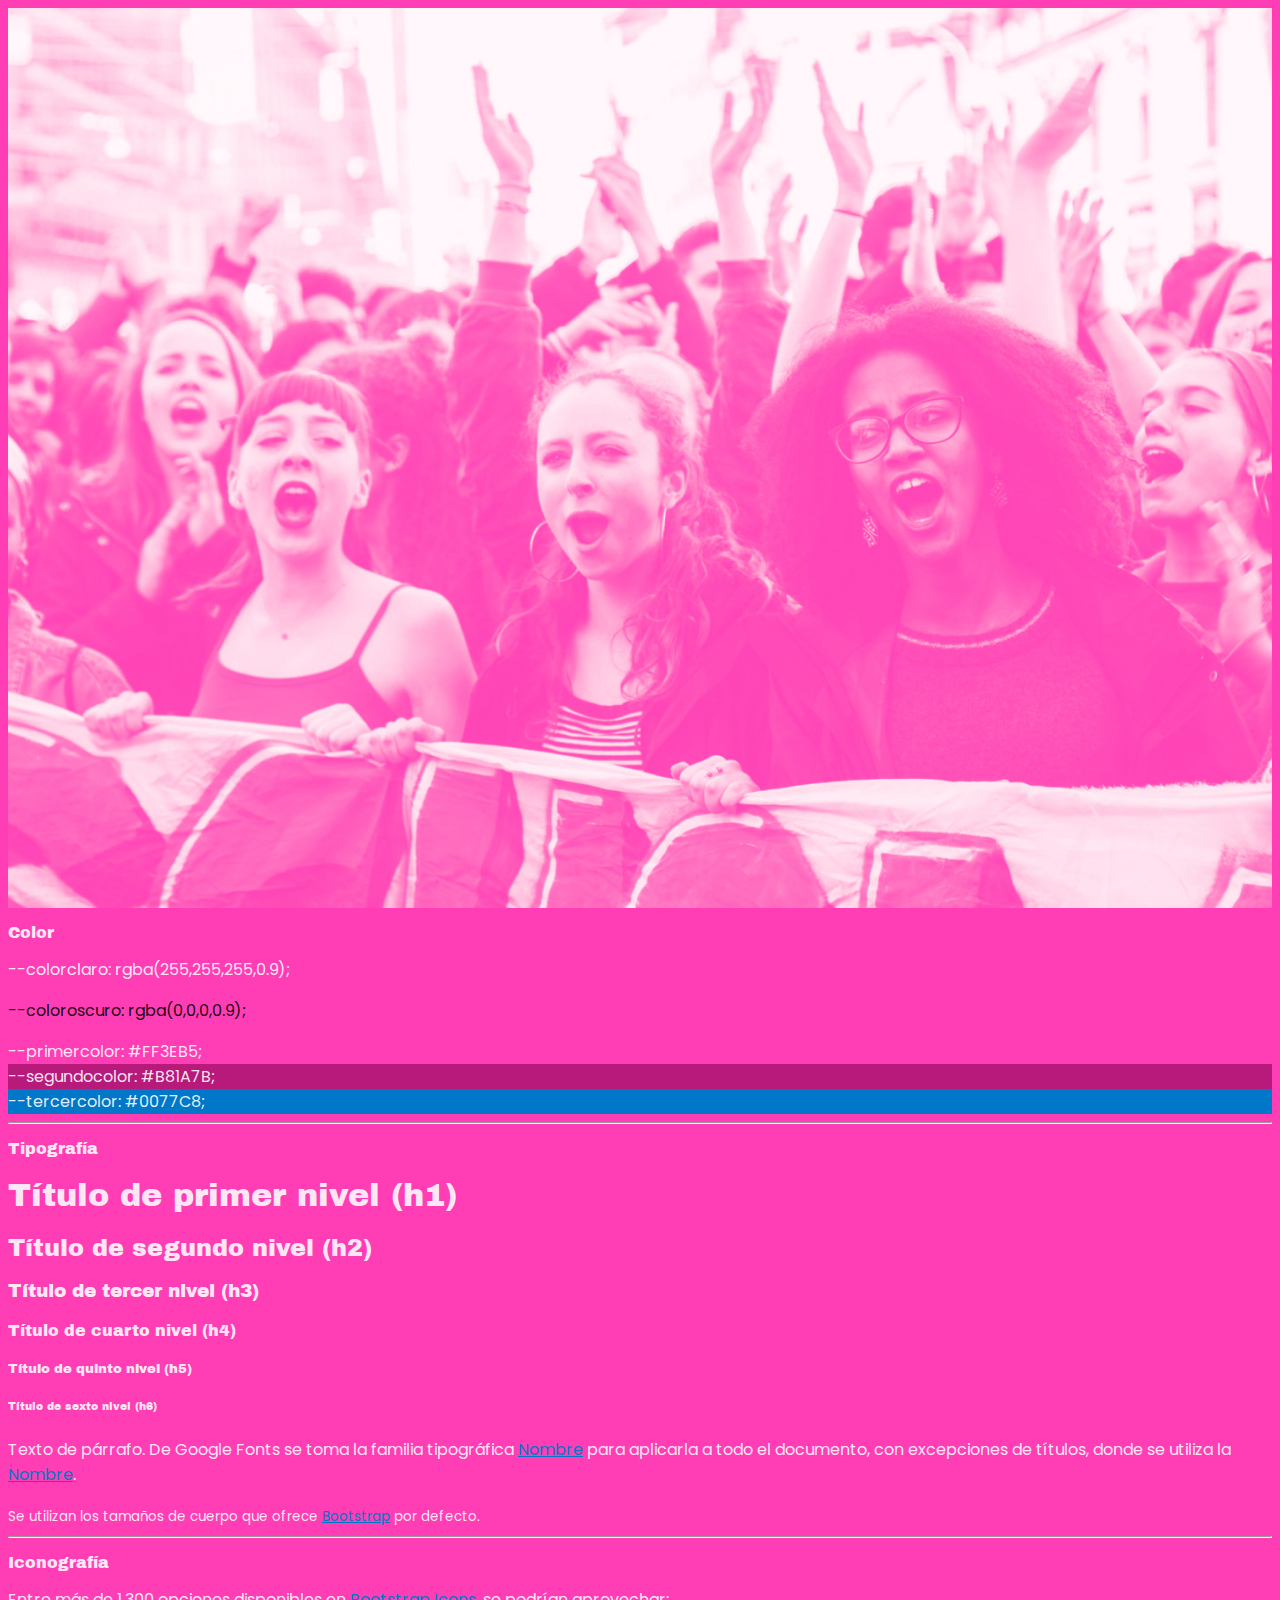
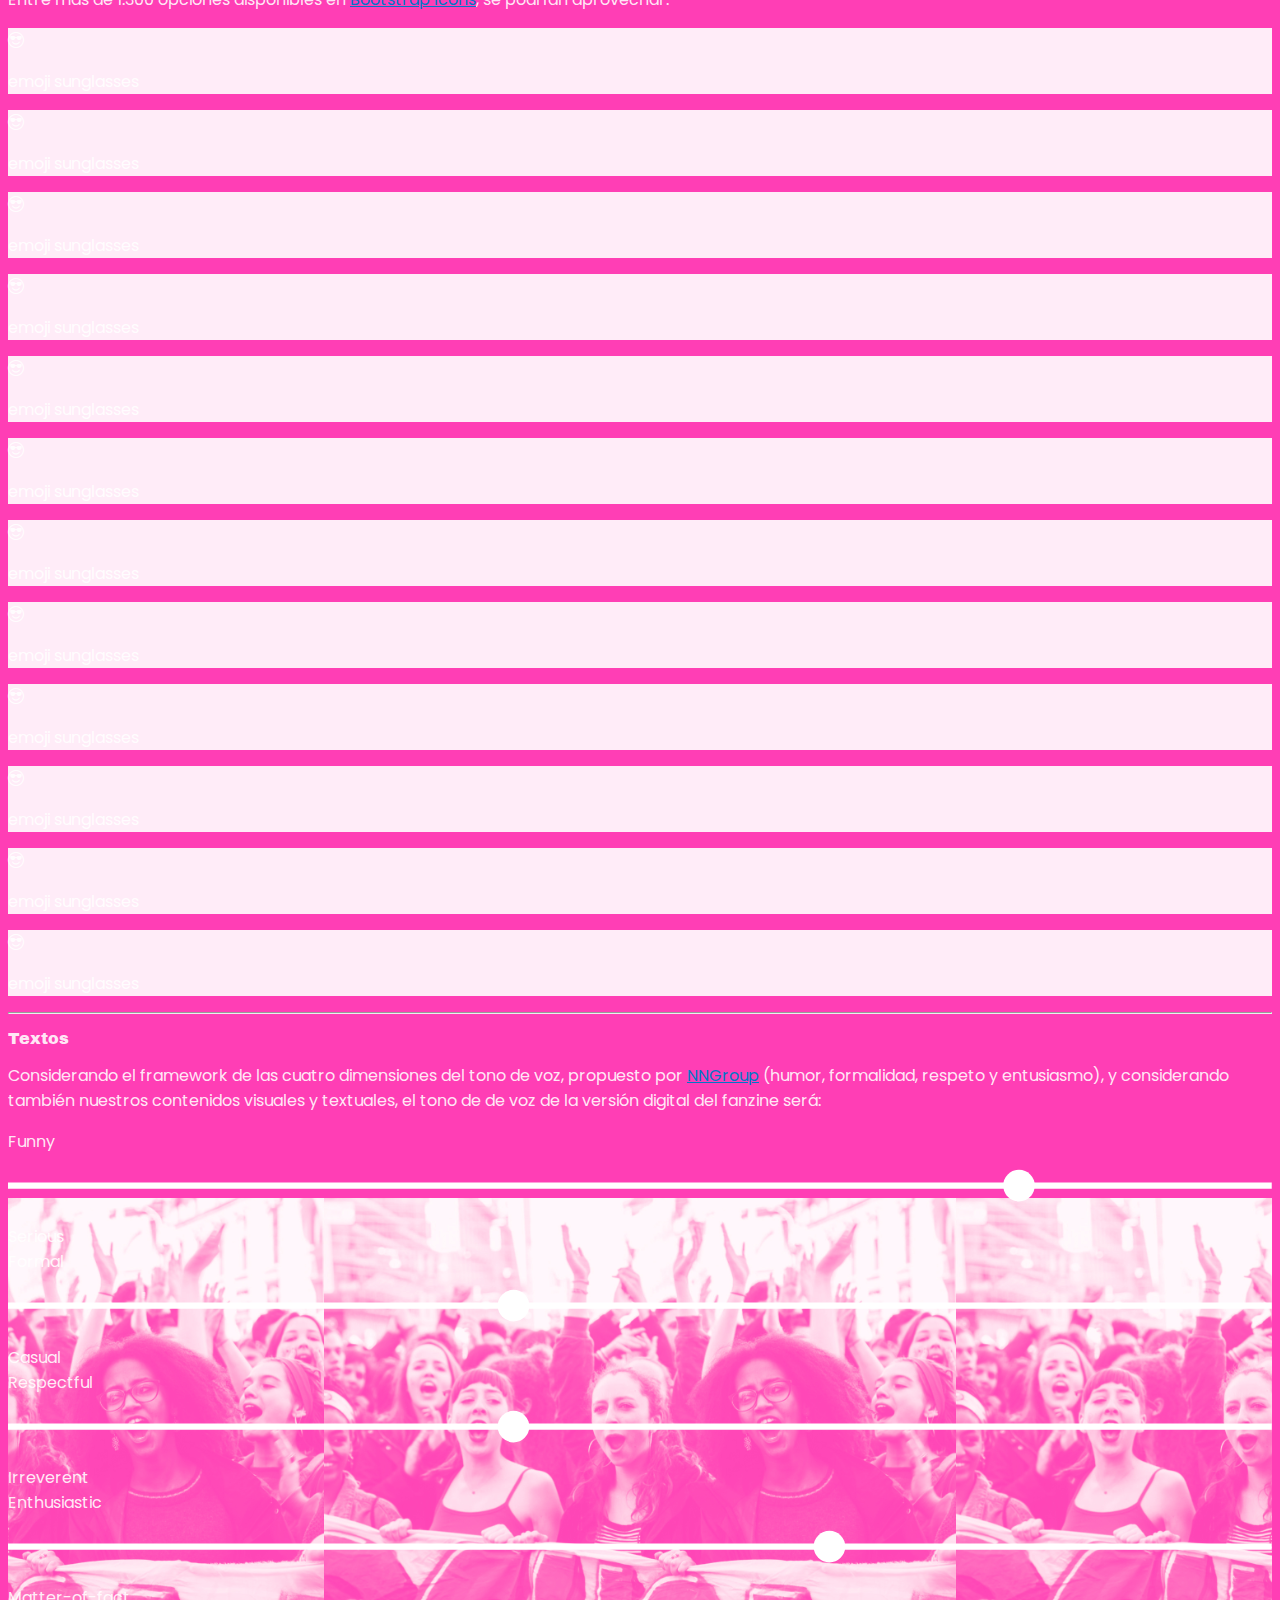
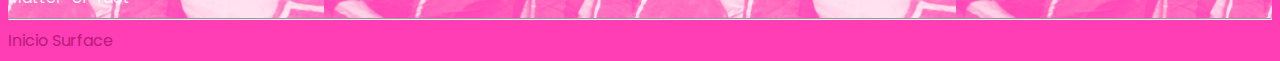
==== surface.html @ 1e735e3e "Update surface.html" ====
<!DOCTYPE html>
<html lang="es">
    <head>
        <meta charset="utf-8" />
        <meta name="viewport" content="width=device-width, initial-scale=1, shrink-to-fit=no" />
        <!--ESTE ES EL ESTILO CSS DE BOOTSTRAP-->
        <link href="https://cdn.jsdelivr.net/npm/bootstrap@5.0.2/dist/css/bootstrap.min.css" rel="stylesheet" integrity="sha384-EVSTQN3/azprG1Anm3QDgpJLIm9Nao0Yz1ztcQTwFspd3yD65VohhpuuCOmLASjC" crossorigin="anonymous" />
        <!--ESTE ES EL ESTILO CSS DE BOOTSTRAP ICONS-->
        <link rel="stylesheet" href="https://cdn.jsdelivr.net/npm/bootstrap-icons@1.5.0/font/bootstrap-icons.css" />
        <!--ESTE ES EL ESTILO CSS PROPIO-->
        <link rel="stylesheet" href="style.css" />
        <!--CAMBIEN EL TÍTULO QUE SIGUE-->
        <title>Surface</title>
    </head>
    <body>
        <header>
            <div class="container">
                <div class="row h-100">
                    <div class="col-12 text-center my-auto"></div>
                </div>
            </div>
        </header>
        <main role="main" class="py-5">
            <article id="colores">
                <div class="container">
                    <div class="row">
                        <div class="col-10 col-sm-8 mx-auto">
                            <p class="lead">Color</p>
                            <p><span style="color: rgba(255, 255, 255, 0.9);"> --colorclaro: rgba(255,255,255,0.9);</span></p>
                            <p><span style="color: rgba(0, 0, 0, 0.9);"> --coloroscuro: rgba(0,0,0,0.9);</span></p>
                            <div class="alert shadow-sm" role="alert" style="background: #FF3EB5;">--primercolor: #FF3EB5;</div>
                            <div class="alert shadow-sm" role="alert" style="background: #b81a7b;">--segundocolor: #B81A7B;</div>
                            <div class="alert shadow-sm" role="alert" style="background: #0077C8;">--tercercolor: #0077C8;</div>
                            <hr class="my-5" />
                        </div>
                    </div>
                </div>
            </article>
            <article id="tipografia">
                <div class="container">
                    <div class="row">
                        <div class="col-10 col-sm-8 mx-auto">
                            <p class="lead">Tipografía</p>
                            <h1 class="my-3">Título de primer nivel (h1)</h1>
                            <h2 class="my-3">Título de segundo nivel (h2)</h2>
                            <h3 class="my-3">Título de tercer nivel (h3)</h3>
                            <h4 class="my-3">Título de cuarto nivel (h4)</h4>
                            <h5 class="my-3">Título de quinto nivel (h5)</h5>
                            <h6 class="my-3">Título de sexto nivel (h6)</h6>
                            <p class="my-3">
                                Texto de párrafo. De Google Fonts se toma la familia tipográfica <a href="#">Nombre</a> para aplicarla a todo el documento, con excepciones de títulos, donde se utiliza la <a href="#">Nombre</a>.
                            </p>
                            <small>Se utilizan los tamaños de cuerpo que ofrece <a href="https://getbootstrap.com/">Bootstrap</a> por defecto.</small>
                            <hr class="my-5" />
                        </div>
                    </div>
                </div>
            </article>
            <article id="iconografia">
                <div class="container">
                    <div class="row">
                        <div class="col-10 col-sm-8 mx-auto">
                            <p class="lead">Iconografía</p>
                            <p class="my-3">Entre más de 1.300 opciones disponibles en <a href="https://icons.getbootstrap.com/">Bootstrap Icons</a>, se podrían aprovechar:</p>
                            <div class="row mb-5">
                                <!-- icono 1 -->
                                <div class="col-6 col-sm-4 col-md-3 col-lg-2">
                                    <div class="card text-center text-dark bg-light shadow-sm pt-3 pb-1 mb-4">
                                        <i class="bi bi-emoji-sunglasses"></i>
                                        <p class="small">emoji sunglasses</p>
                                    </div>
                                </div>
                                <!-- icono 2 -->
                                <div class="col-6 col-sm-4 col-md-3 col-lg-2">
                                    <div class="card text-center text-dark bg-light shadow-sm pt-3 pb-1 mb-4">
                                        <i class="bi bi-emoji-sunglasses"></i>
                                        <p class="small">emoji sunglasses</p>
                                    </div>
                                </div>
                                <!-- icono 3 -->
                                <div class="col-6 col-sm-4 col-md-3 col-lg-2">
                                    <div class="card text-center text-dark bg-light shadow-sm pt-3 pb-1 mb-4">
                                        <i class="bi bi-emoji-sunglasses"></i>
                                        <p class="small">emoji sunglasses</p>
                                    </div>
                                </div>
                                <!-- icono 4 -->
                                <div class="col-6 col-sm-4 col-md-3 col-lg-2">
                                    <div class="card text-center text-dark bg-light shadow-sm pt-3 pb-1 mb-4">
                                        <i class="bi bi-emoji-sunglasses"></i>
                                        <p class="small">emoji sunglasses</p>
                                    </div>
                                </div>
                                <!-- icono 5 -->
                                <div class="col-6 col-sm-4 col-md-3 col-lg-2">
                                    <div class="card text-center text-dark bg-light shadow-sm pt-3 pb-1 mb-4">
                                        <i class="bi bi-emoji-sunglasses"></i>
                                        <p class="small">emoji sunglasses</p>
                                    </div>
                                </div>
                                <!-- icono 6 -->
                                <div class="col-6 col-sm-4 col-md-3 col-lg-2">
                                    <div class="card text-center text-dark bg-light shadow-sm pt-3 pb-1 mb-4">
                                        <i class="bi bi-emoji-sunglasses"></i>
                                        <p class="small">emoji sunglasses</p>
                                    </div>
                                </div>
                                <!-- icono 7 -->
                                <div class="col-6 col-sm-4 col-md-3 col-lg-2">
                                    <div class="card text-center text-dark bg-light shadow-sm pt-3 pb-1 mb-4">
                                        <i class="bi bi-emoji-sunglasses"></i>
                                        <p class="small">emoji sunglasses</p>
                                    </div>
                                </div>
                                <!-- icono 8 -->
                                <div class="col-6 col-sm-4 col-md-3 col-lg-2">
                                    <div class="card text-center text-dark bg-light shadow-sm pt-3 pb-1 mb-4">
                                        <i class="bi bi-emoji-sunglasses"></i>
                                        <p class="small">emoji sunglasses</p>
                                    </div>
                                </div>
                                <!-- icono 9 -->
                                <div class="col-6 col-sm-4 col-md-3 col-lg-2">
                                    <div class="card text-center text-dark bg-light shadow-sm pt-3 pb-1 mb-4">
                                        <i class="bi bi-emoji-sunglasses"></i>
                                        <p class="small">emoji sunglasses</p>
                                    </div>
                                </div>
                                <!-- icono 10 -->
                                <div class="col-6 col-sm-4 col-md-3 col-lg-2">
                                    <div class="card text-center text-dark bg-light shadow-sm pt-3 pb-1 mb-4">
                                        <i class="bi bi-emoji-sunglasses"></i>
                                        <p class="small">emoji sunglasses</p>
                                    </div>
                                </div>
                                <!-- icono 11 -->
                                <div class="col-6 col-sm-4 col-md-3 col-lg-2">
                                    <div class="card text-center text-dark bg-light shadow-sm pt-3 pb-1 mb-4">
                                        <i class="bi bi-emoji-sunglasses"></i>
                                        <p class="small">emoji sunglasses</p>
                                    </div>
                                </div>
                                <!-- icono 12 -->
                                <div class="col-6 col-sm-4 col-md-3 col-lg-2">
                                    <div class="card text-center text-dark bg-light shadow-sm pt-3 pb-1 mb-4">
                                        <i class="bi bi-emoji-sunglasses"></i>
                                        <p class="small">emoji sunglasses</p>
                                    </div>
                                </div>
                                <!-- nada más -->
                            </div>
                            <hr class="my-5" />
                        </div>
                    </div>
                </div>
            </article>

            <article id="textos mb-5">
                <div class="container">
                    <div class="row pb-5">
                        <div class="col-10 col-sm-8 mx-auto mb-5">
                            <p class="lead">Textos</p>
                            <p class="my-3">
                                Considerando el framework de las cuatro dimensiones del tono de voz, propuesto por <a href="https://www.nngroup.com/articles/tone-of-voice-dimensions/">NNGroup</a> (humor, formalidad, respeto y entusiasmo), y
                                considerando también nuestros contenidos visuales y textuales, el tono de de voz de la versión digital del fanzine será:
                            </p>
                            <div class="row align-content-center mb-5 pb-5 small">
                                <!----------------------- HUMOR ----------------------->
                                <div class="col-4 col-md-3 col-lg-2 text-start mt-1">Funny</div>
                                <div class="col-4 col-md-6 col-lg-8 text-center">
                                    <svg version="1.1" id="humor" viewBox="0 0 200 10" xml:space="preserve">
                                        <line x1="0" y1="5" x2="200" y2="5" stroke="#fff" stroke-width="1" />
                                        <circle cx="160" cy="5" r="2.5" fill="#fff" />
                                    </svg>
                                </div>
                                <div class="col-4 col-md-3 col-lg-2 text-end mt-1">Serious</div>
                                <!----------------------- FORMALIDAD ----------------------->
                                <div class="col-4 col-md-3 col-lg-2 text-start mt-1">Formal</div>
                                <div class="col-4 col-md-6 col-lg-8 text-center">
                                    <svg version="1.1" id="formalidad" viewBox="0 0 200 10" xml:space="preserve">
                                        <line x1="0" y1="5" x2="200" y2="5" stroke="#fff" stroke-width="1" />
                                        <circle cx="80" cy="5" r="2.5" fill="#fff" />
                                    </svg>
                                </div>
                                <div class="col-4 col-md-3 col-lg-2 text-end mt-1">Casual</div>
                                <!----------------------- RESPETO ----------------------->
                                <div class="col-4 col-md-3 col-lg-2 text-start">Respectful</div>
                                <div class="col-4 col-md-6 col-lg-8 text-center">
                                    <svg version="1.1" id="respeto" viewBox="0 0 200 10" xml:space="preserve">
                                        <line x1="0" y1="5" x2="200" y2="5" stroke="#fff" />
                                        <circle cx="80" cy="5" r="2.5" fill="#fff" />
                                    </svg>
                                </div>
                                <div class="col-4 col-md-3 col-lg-2 text-end mt-1">Irreverent</div>
                                <!----------------------- ENTUSIASMO ----------------------->
                                <div class="col-4 col-md-3 col-lg-2 text-start">Enthusiastic</div>
                                <div class="col-4 col-md-6 col-lg-8 text-center">
                                    <svg version="1.1" id="entusiasmo" viewBox="0 0 200 10" xml:space="preserve">
                                        <line x1="0" y1="5" x2="200" y2="5" stroke="#fff" />
                                        <circle cx="130" cy="5" r="2.5" fill="#fff" />
                                    </svg>
                                </div>
                                <div class="col-4 col-md-3 col-lg-2 text-end mt-1">Matter-of-fact</div>
                                <div class="col-12">
                                    <hr class="my-5" />
                                </div>
                            </div>
                        </div>
                    </div>
                </div>
            </article>
        </main>
        <!--ESTE ES EL FOOTER -->
        <footer>
            <div class="container">
                <div class="row">
                    <div class="col-12 py-3 d-flex justify-content-between align-items-center small">
                        <a href="index.html" class="link-light">Inicio</a>
                        <a href="surface.html" class="link-light fw-bold">Surface</a>
                        <!--ACÁ NO SE VINCULA-->
                        <i class="bi bi-stars"></i></a>
                    </div>
                </div>
            </div>
        </footer>
        <!-- Y NO HAY MÁS EN ESTA PÁGINA -->
    </body>
</html>
---- style.css ----
/* ---------------------------------------- IMPORTANTE ----------------------------------------

Sus tipografías deberían coincidir con los utilizadas en el trabajo del módulo gráfico, 
con ajustes de disponibilidad en https://fonts.google.com/

Sus colores también deberían coincidir con los utilizados en trabajo del módulo gráfico, 
con ajustes de "contrast ratio" https://webaim.org/resources/contrastchecker/ 

--------------------------------------------------------------------------------------------- */

/* cambien aquí sus tipografías, necesitan definir un par */

@import url('https://fonts.googleapis.com/css2?family=Archivo+Black&family=Poppins&display=swap');

/* cambien aquí sus colores, necesitan definir tres */

:root {
    --primercolor: #FF3EB5;
    --segundocolor: #b81a7b; /* menos luminoso y más saturado que el primero */
    --tercercolor: #0077C8; /* más luminoso y menos saturado que el primero */
    --colorclaro: rgba(255, 255, 255, 0.9);
    --coloroscuro: rgba(0, 0, 0, 0.9);
}

body {
    /* asignen aquí las tipografías y colores para todo texto */
    font-family: 'Poppins', sans-serif;
    font-weight: 400;
    background: var(--primercolor);
    color: var(--colorclaro);
}

strong {
    font-weight: 700;
}

h1,
h2,
h3,
h4,
h5,
h6,
p.lead {
    /* asignen aquí la tipografía y peso que corresponda para los títulos */
    font-family: 'Archivo Black', sans-serif;
    font-weight: 400;
}

a {
    color: var(--tercercolor);
    text-decoration: underline;
}

a:hover {
    color: var(--colorclaro);
    text-decoration: none;
}

header,
header div.container {
    height: 100vh;
}

/* ---------------------------------------- IMPORTANTE ----------------------------------------

Noten que a continuación se define varias veces background-image para el header
la primera se muestra cuando la pantalla es pequeña (menos de 576px de ancho)
la segunda se muestra cuando la pantalla tiene como mínimo 576px de ancho
la tercera se muestra cuando la pantalla tiene como mínimo 992px de ancho
en todos los casos la imagen debería pesar menos de 300kb

--------------------------------------------------------------------------------------------- */

header {
    background-color: var(--segundocolor);
    background-image: url("img/relacion-3x4.png");
    background-position: center center;
    background-repeat: no-repeat;
    background-size: cover;
    color: var(--colorclaro);
}

@media (min-width: 576px) {
    header {
        background-image: url("img/relacion-4x3.png");
    }
}

@media (min-width: 992px) {
    header {
        background-image: url("img/relacion-21x9.jpg");
    }
}


/* ---------------------------------------- IMPORTANTE ----------------------------------------

¡Atención con los colores en la imagen que se muestra al final de la sección principal (main)!
Consideren usar en su parte superior el --segundocolor y en su parte inferior el --tercercolor
Con tales colores, la imagen sirve de transición a la parte que ofrece más información (aside)

--------------------------------------------------------------------------------------------- */

main {
    background-image: url("img/relacion-21x9.jpg");
    background-position: center bottom;
    background-repeat: repeat-x;
    background-size: 100% auto;
}

@media (min-width: 768px) {
    main {
        background-size: 50% auto;
    }
}

aside {
    background: var(--tercercolor);
    color: var(--coloroscuro);
}

footer {
    color: var(--primercolor);
}

footer a {
    text-decoration: none;
    color: var(--segundocolor);
}

footer a:hover {
    text-decoration: none;
    color: var(--coloroscuro);
}

/* ---------------------------------------- IMPORTANTE ----------------------------------------

                            No es necesario modificar lo que sigue

--------------------------------------------------------------------------------------------- */

.card,
.card-img-top {
    background: var(--colorclaro);
    border: none;
    border-radius: 0 0;
}

.modal,
.modal-dialog,
.modal-content {
    border: none;
    border-radius: 0 0;
    color: var(--coloroscuro);
}

.modal-header h4.modal-title {
    line-height: 1;
    margin: 0;
    padding: 0;
}

[data-bs-dismiss] {
    cursor: pointer;
}

.modal h6.cart-title {
    font-size: 0.9rem;
    font-weight: 400;
}

.modal p.card-text {
    font-size: 0.8rem;
}
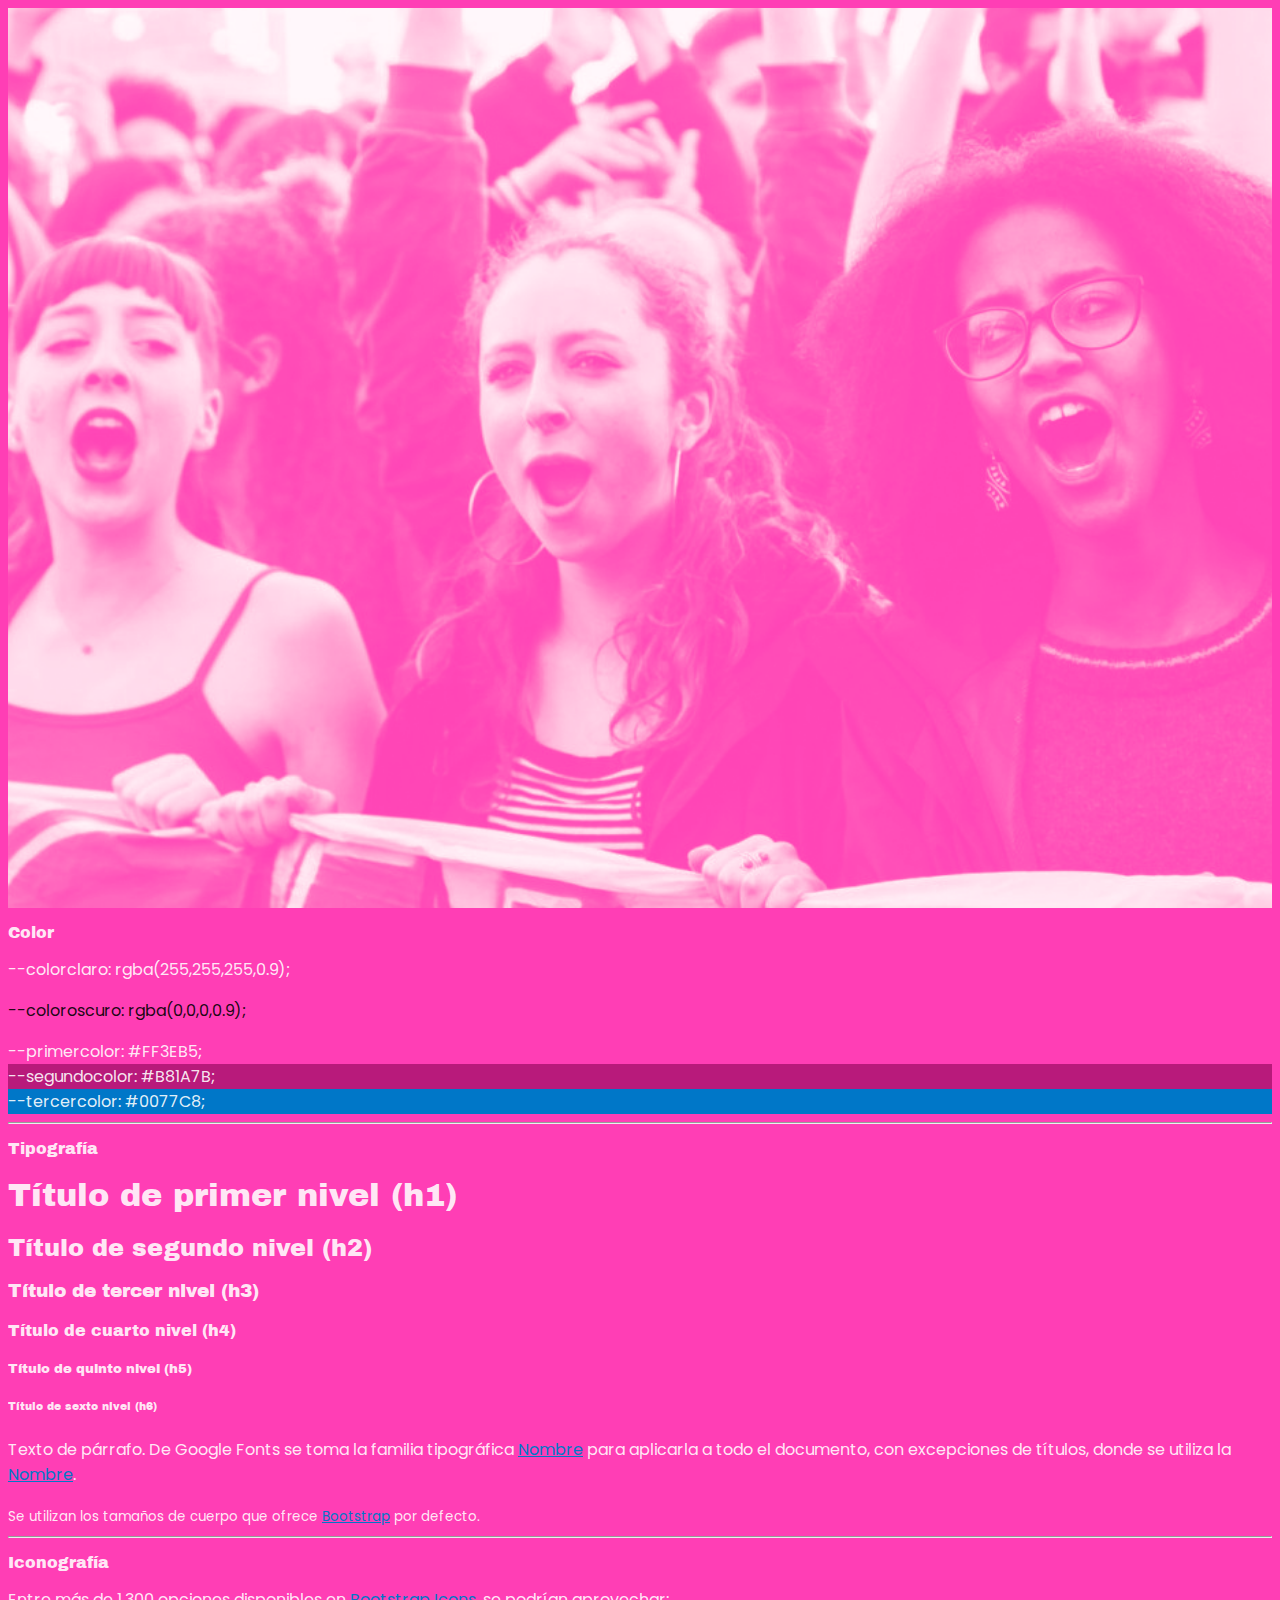
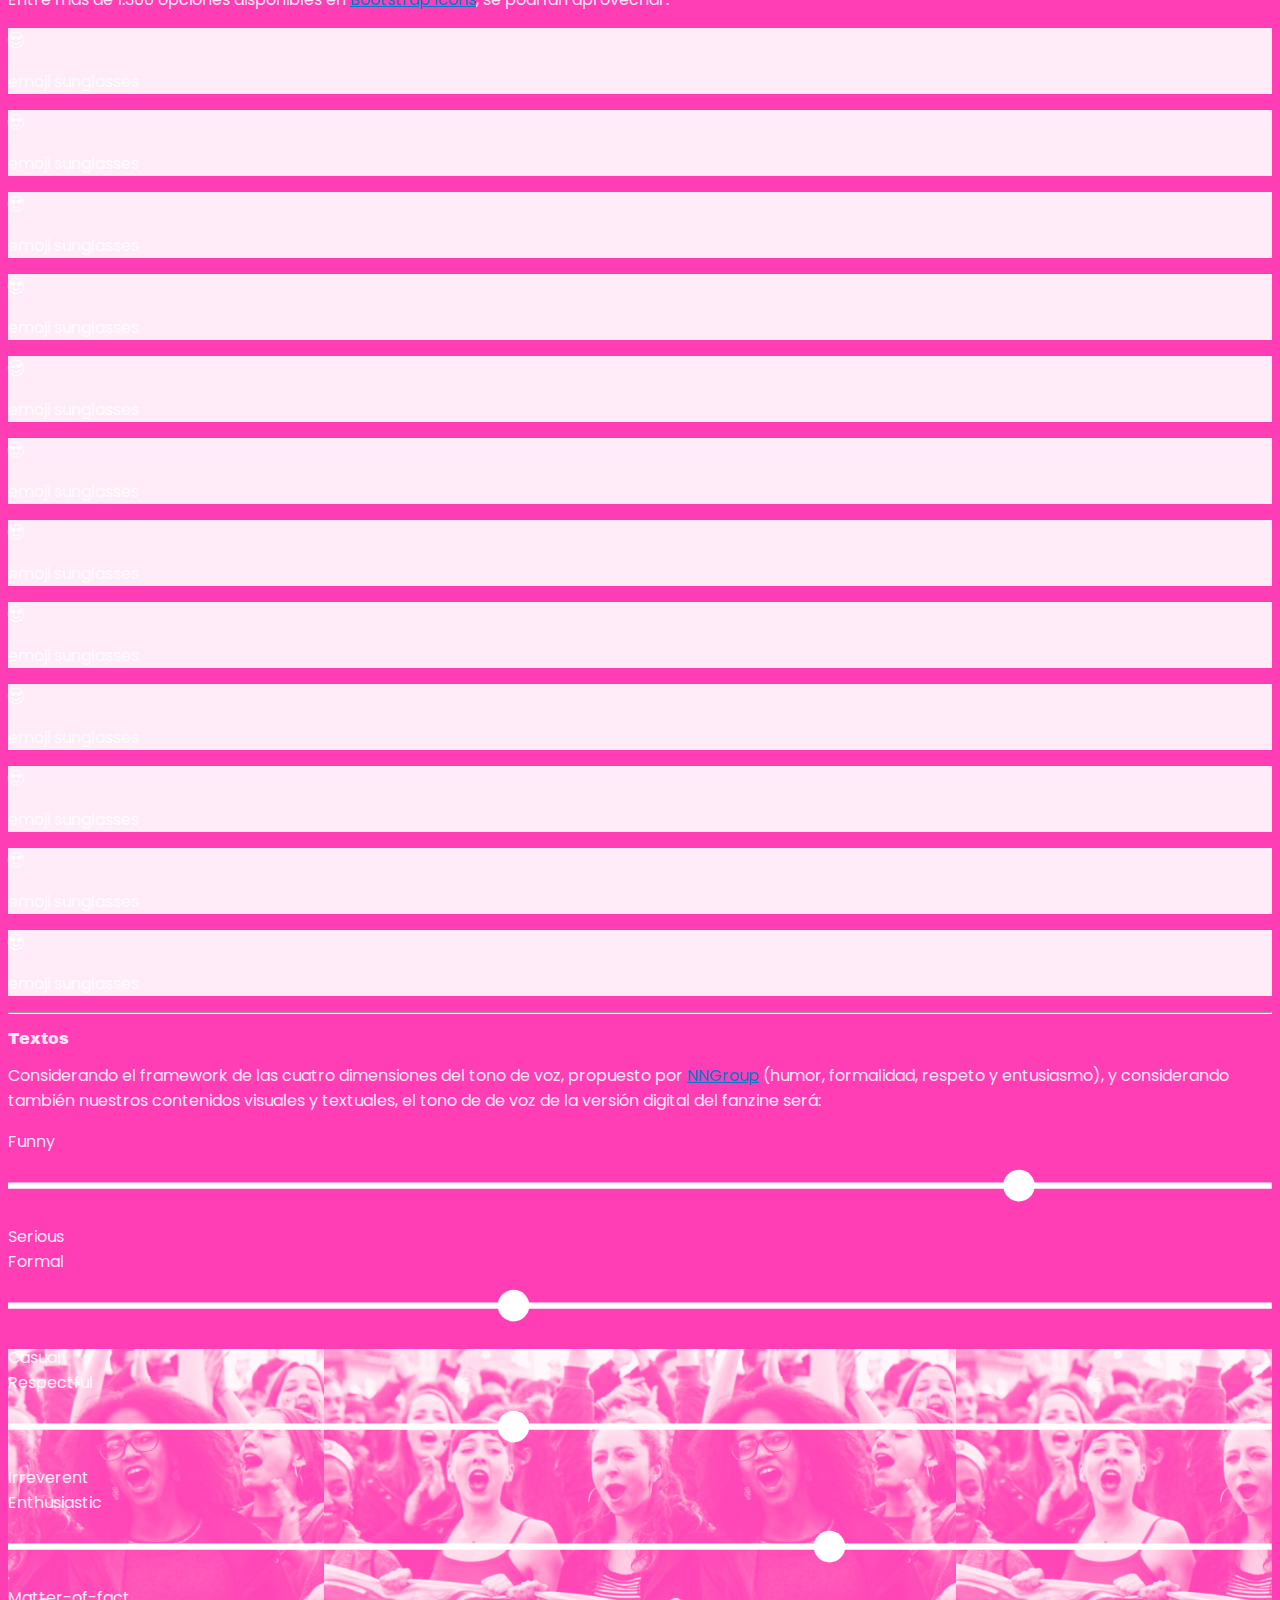
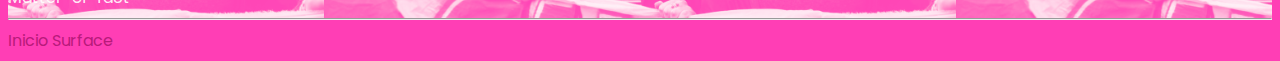
==== commit 4ecc9423: "Update surface.html" ====
--- a/surface.html
+++ b/surface.html
@@ -218,7 +218,7 @@
                         <a href="index.html" class="link-light">Inicio</a>
                         <a href="surface.html" class="link-light fw-bold">Surface</a>
                         <!--ACÁ NO SE VINCULA-->
-                        <i class="bi bi-stars"></i></a>
+                        <i class="bi bi-emoji-sunglasses text-white-50"></i>
                     </div>
                 </div>
             </div>
--- a/style.css
+++ b/style.css
@@ -88,7 +88,7 @@
 
 @media (min-width: 992px) {
     header {
-        background-image: url("img/relacion-21x9.jpg");
+        background-image: url("img/relacion-21x9.png");
     }
 }
 
@@ -102,7 +102,7 @@
 --------------------------------------------------------------------------------------------- */
 
 main {
-    background-image: url("img/relacion-21x9.jpg");
+    background-image: url("img/relacion-21x9.png");
     background-position: center bottom;
     background-repeat: repeat-x;
     background-size: 100% auto;
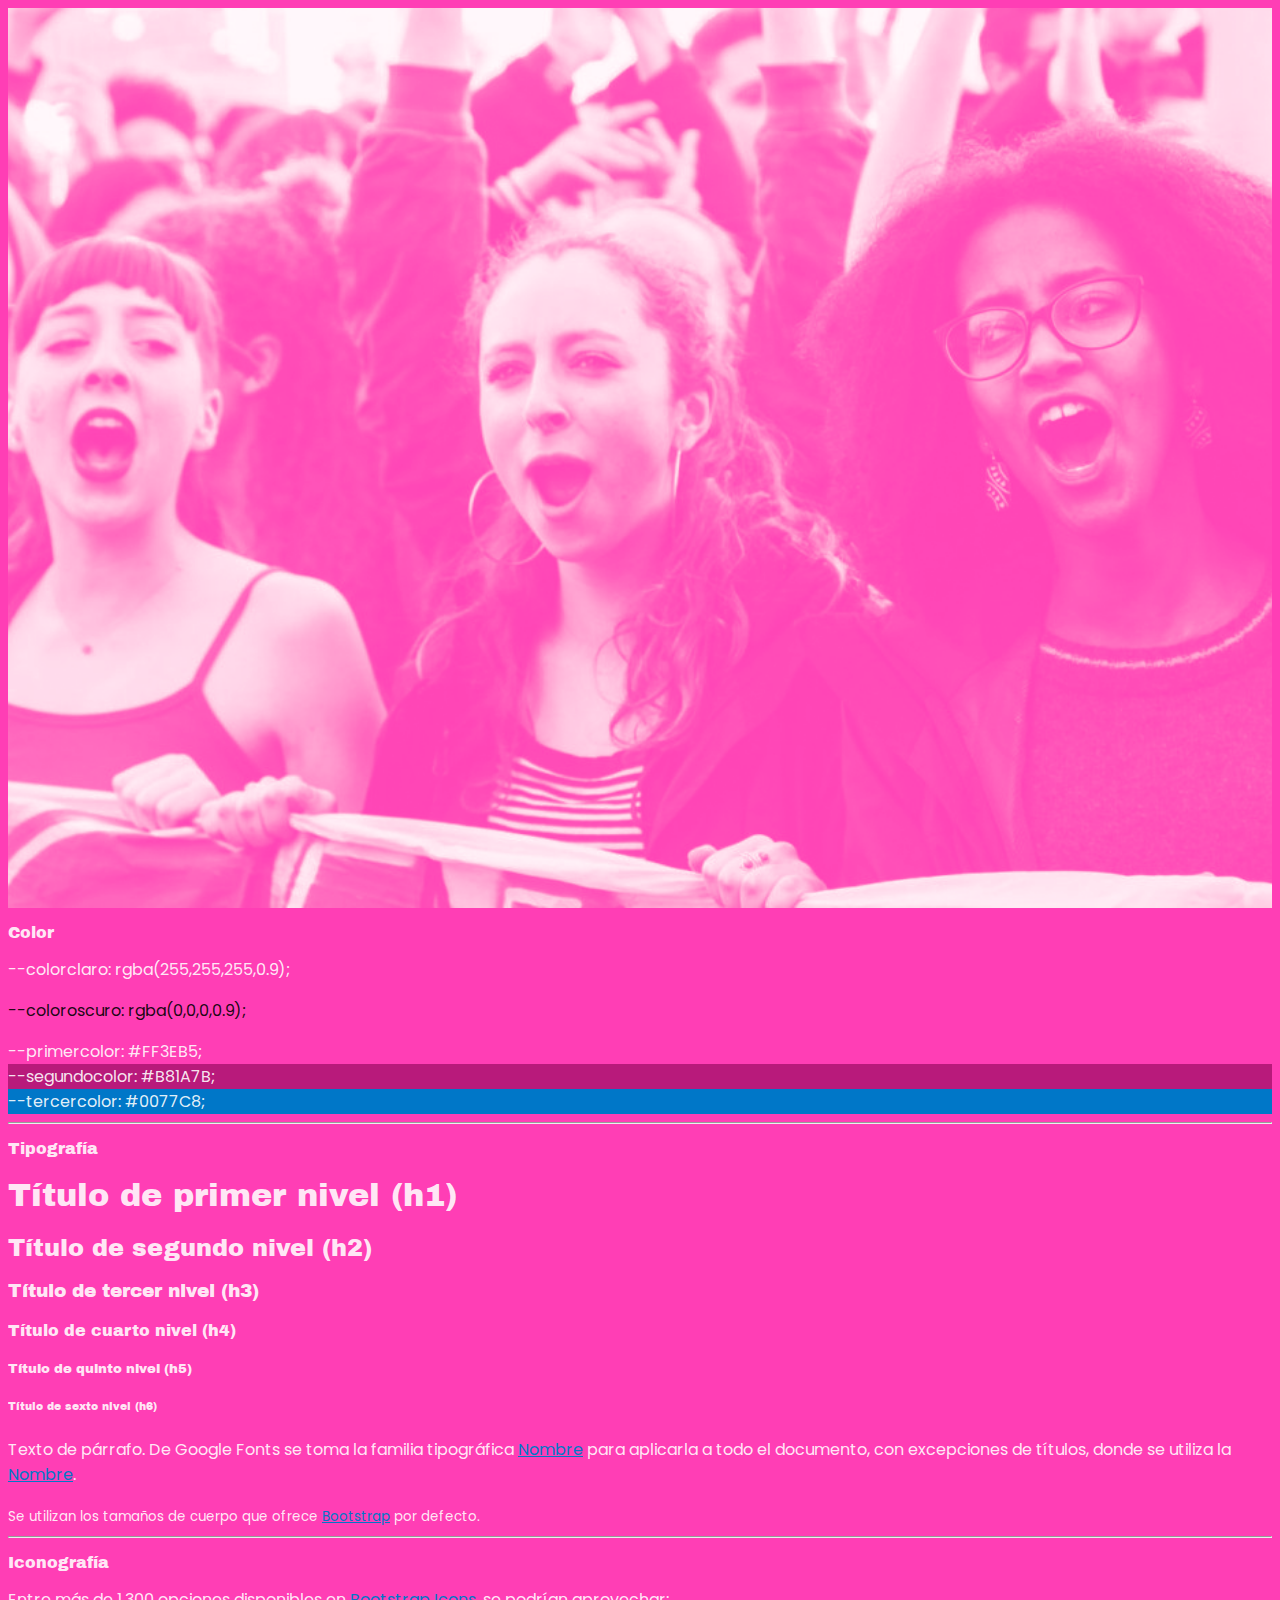
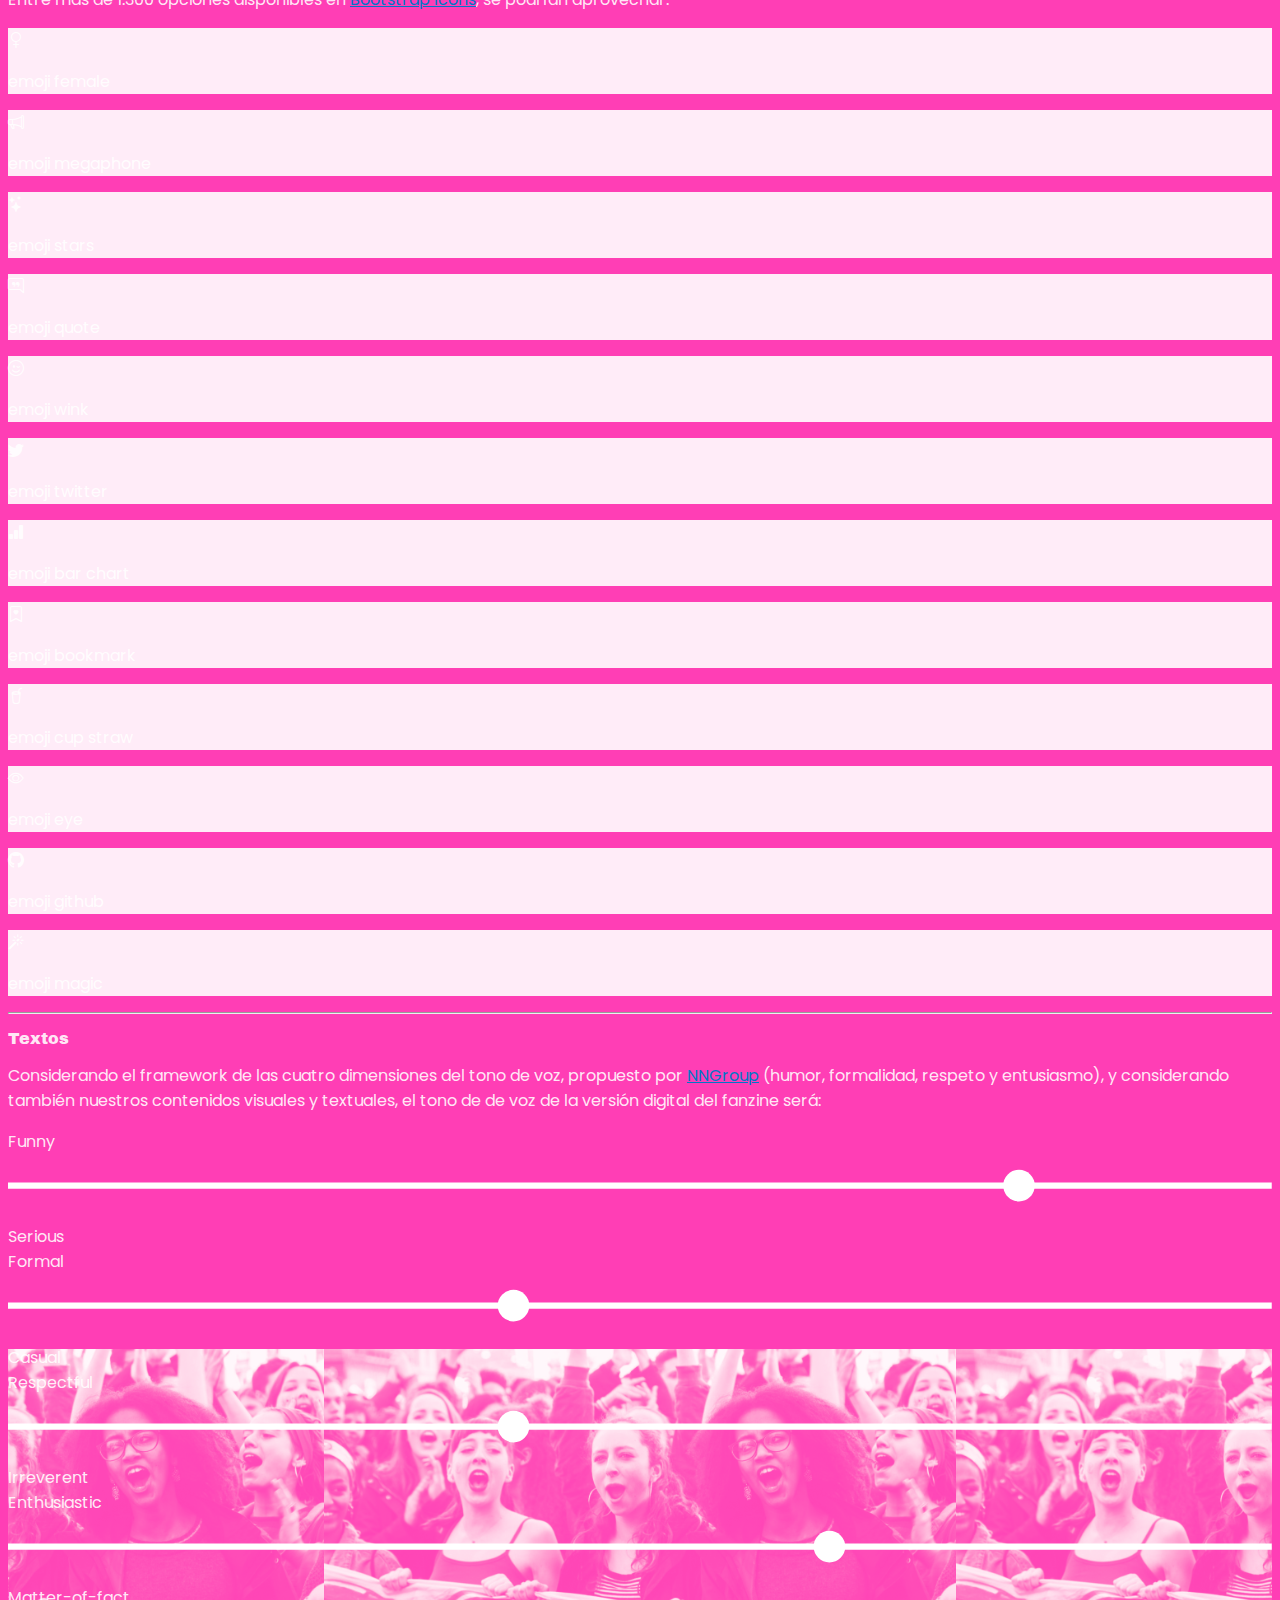
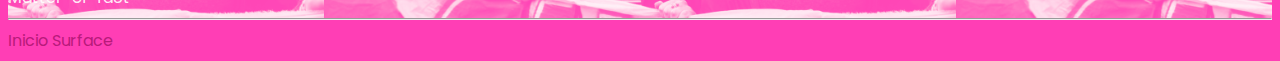
==== commit b5238acc: "Update surface.html" ====
--- a/surface.html
+++ b/surface.html
@@ -66,85 +66,85 @@
                                 <!-- icono 1 -->
                                 <div class="col-6 col-sm-4 col-md-3 col-lg-2">
                                     <div class="card text-center text-dark bg-light shadow-sm pt-3 pb-1 mb-4">
-                                        <i class="bi bi-emoji-sunglasses"></i>
-                                        <p class="small">emoji sunglasses</p>
+                                        <i class="bi bi-gender-female"></i>
+                                        <p class="small">emoji female</p>
                                     </div>
                                 </div>
                                 <!-- icono 2 -->
                                 <div class="col-6 col-sm-4 col-md-3 col-lg-2">
                                     <div class="card text-center text-dark bg-light shadow-sm pt-3 pb-1 mb-4">
-                                        <i class="bi bi-emoji-sunglasses"></i>
-                                        <p class="small">emoji sunglasses</p>
+                                        <i class="bi bi-megaphone"></i>
+                                        <p class="small">emoji megaphone</p>
                                     </div>
                                 </div>
                                 <!-- icono 3 -->
                                 <div class="col-6 col-sm-4 col-md-3 col-lg-2">
                                     <div class="card text-center text-dark bg-light shadow-sm pt-3 pb-1 mb-4">
-                                        <i class="bi bi-emoji-sunglasses"></i>
-                                        <p class="small">emoji sunglasses</p>
+                                        <i class="bi bi-stars"></i>
+                                        <p class="small">emoji stars</p>
                                     </div>
                                 </div>
                                 <!-- icono 4 -->
                                 <div class="col-6 col-sm-4 col-md-3 col-lg-2">
                                     <div class="card text-center text-dark bg-light shadow-sm pt-3 pb-1 mb-4">
-                                        <i class="bi bi-emoji-sunglasses"></i>
-                                        <p class="small">emoji sunglasses</p>
+                                        <i class="bi bi-chat-right-quote"></i>
+                                        <p class="small">emoji quote</p>
                                     </div>
                                 </div>
                                 <!-- icono 5 -->
                                 <div class="col-6 col-sm-4 col-md-3 col-lg-2">
                                     <div class="card text-center text-dark bg-light shadow-sm pt-3 pb-1 mb-4">
-                                        <i class="bi bi-emoji-sunglasses"></i>
-                                        <p class="small">emoji sunglasses</p>
+                                        <i class="bi bi-emoji-wink"></i>
+                                        <p class="small">emoji wink</p>
                                     </div>
                                 </div>
                                 <!-- icono 6 -->
                                 <div class="col-6 col-sm-4 col-md-3 col-lg-2">
                                     <div class="card text-center text-dark bg-light shadow-sm pt-3 pb-1 mb-4">
-                                        <i class="bi bi-emoji-sunglasses"></i>
-                                        <p class="small">emoji sunglasses</p>
+                                        <i class="bi bi-twitter"></i>
+                                        <p class="small">emoji twitter</p>
                                     </div>
                                 </div>
                                 <!-- icono 7 -->
                                 <div class="col-6 col-sm-4 col-md-3 col-lg-2">
                                     <div class="card text-center text-dark bg-light shadow-sm pt-3 pb-1 mb-4">
-                                        <i class="bi bi-emoji-sunglasses"></i>
-                                        <p class="small">emoji sunglasses</p>
+                                        <i class="bi bi-bar-chart-fill"></i>
+                                        <p class="small">emoji bar chart</p>
                                     </div>
                                 </div>
                                 <!-- icono 8 -->
                                 <div class="col-6 col-sm-4 col-md-3 col-lg-2">
                                     <div class="card text-center text-dark bg-light shadow-sm pt-3 pb-1 mb-4">
-                                        <i class="bi bi-emoji-sunglasses"></i>
-                                        <p class="small">emoji sunglasses</p>
+                                        <i class="bi bi-bookmark-heart"></i>
+                                        <p class="small">emoji bookmark</p>
                                     </div>
                                 </div>
                                 <!-- icono 9 -->
                                 <div class="col-6 col-sm-4 col-md-3 col-lg-2">
                                     <div class="card text-center text-dark bg-light shadow-sm pt-3 pb-1 mb-4">
-                                        <i class="bi bi-emoji-sunglasses"></i>
-                                        <p class="small">emoji sunglasses</p>
+                                        <i class="bi bi-cup-straw"></i>
+                                        <p class="small">emoji cup straw</p>
                                     </div>
                                 </div>
                                 <!-- icono 10 -->
                                 <div class="col-6 col-sm-4 col-md-3 col-lg-2">
                                     <div class="card text-center text-dark bg-light shadow-sm pt-3 pb-1 mb-4">
-                                        <i class="bi bi-emoji-sunglasses"></i>
-                                        <p class="small">emoji sunglasses</p>
+                                        <i class="bi bi-eye"></i>
+                                        <p class="small">emoji eye</p>
                                     </div>
                                 </div>
                                 <!-- icono 11 -->
                                 <div class="col-6 col-sm-4 col-md-3 col-lg-2">
                                     <div class="card text-center text-dark bg-light shadow-sm pt-3 pb-1 mb-4">
-                                        <i class="bi bi-emoji-sunglasses"></i>
-                                        <p class="small">emoji sunglasses</p>
+                                        <i class="bi bi-github"></i>
+                                        <p class="small">emoji github</p>
                                     </div>
                                 </div>
                                 <!-- icono 12 -->
                                 <div class="col-6 col-sm-4 col-md-3 col-lg-2">
                                     <div class="card text-center text-dark bg-light shadow-sm pt-3 pb-1 mb-4">
-                                        <i class="bi bi-emoji-sunglasses"></i>
-                                        <p class="small">emoji sunglasses</p>
+                                        <i class="bi bi-magic"></i>
+                                        <p class="small">emoji magic</p>
                                     </div>
                                 </div>
                                 <!-- nada más -->
@@ -218,7 +218,7 @@
                         <a href="index.html" class="link-light">Inicio</a>
                         <a href="surface.html" class="link-light fw-bold">Surface</a>
                         <!--ACÁ NO SE VINCULA-->
-                        <i class="bi bi-emoji-sunglasses text-white-50"></i>
+                        <i class="bi bi bi-stars text-white-50"></i>
                     </div>
                 </div>
             </div>
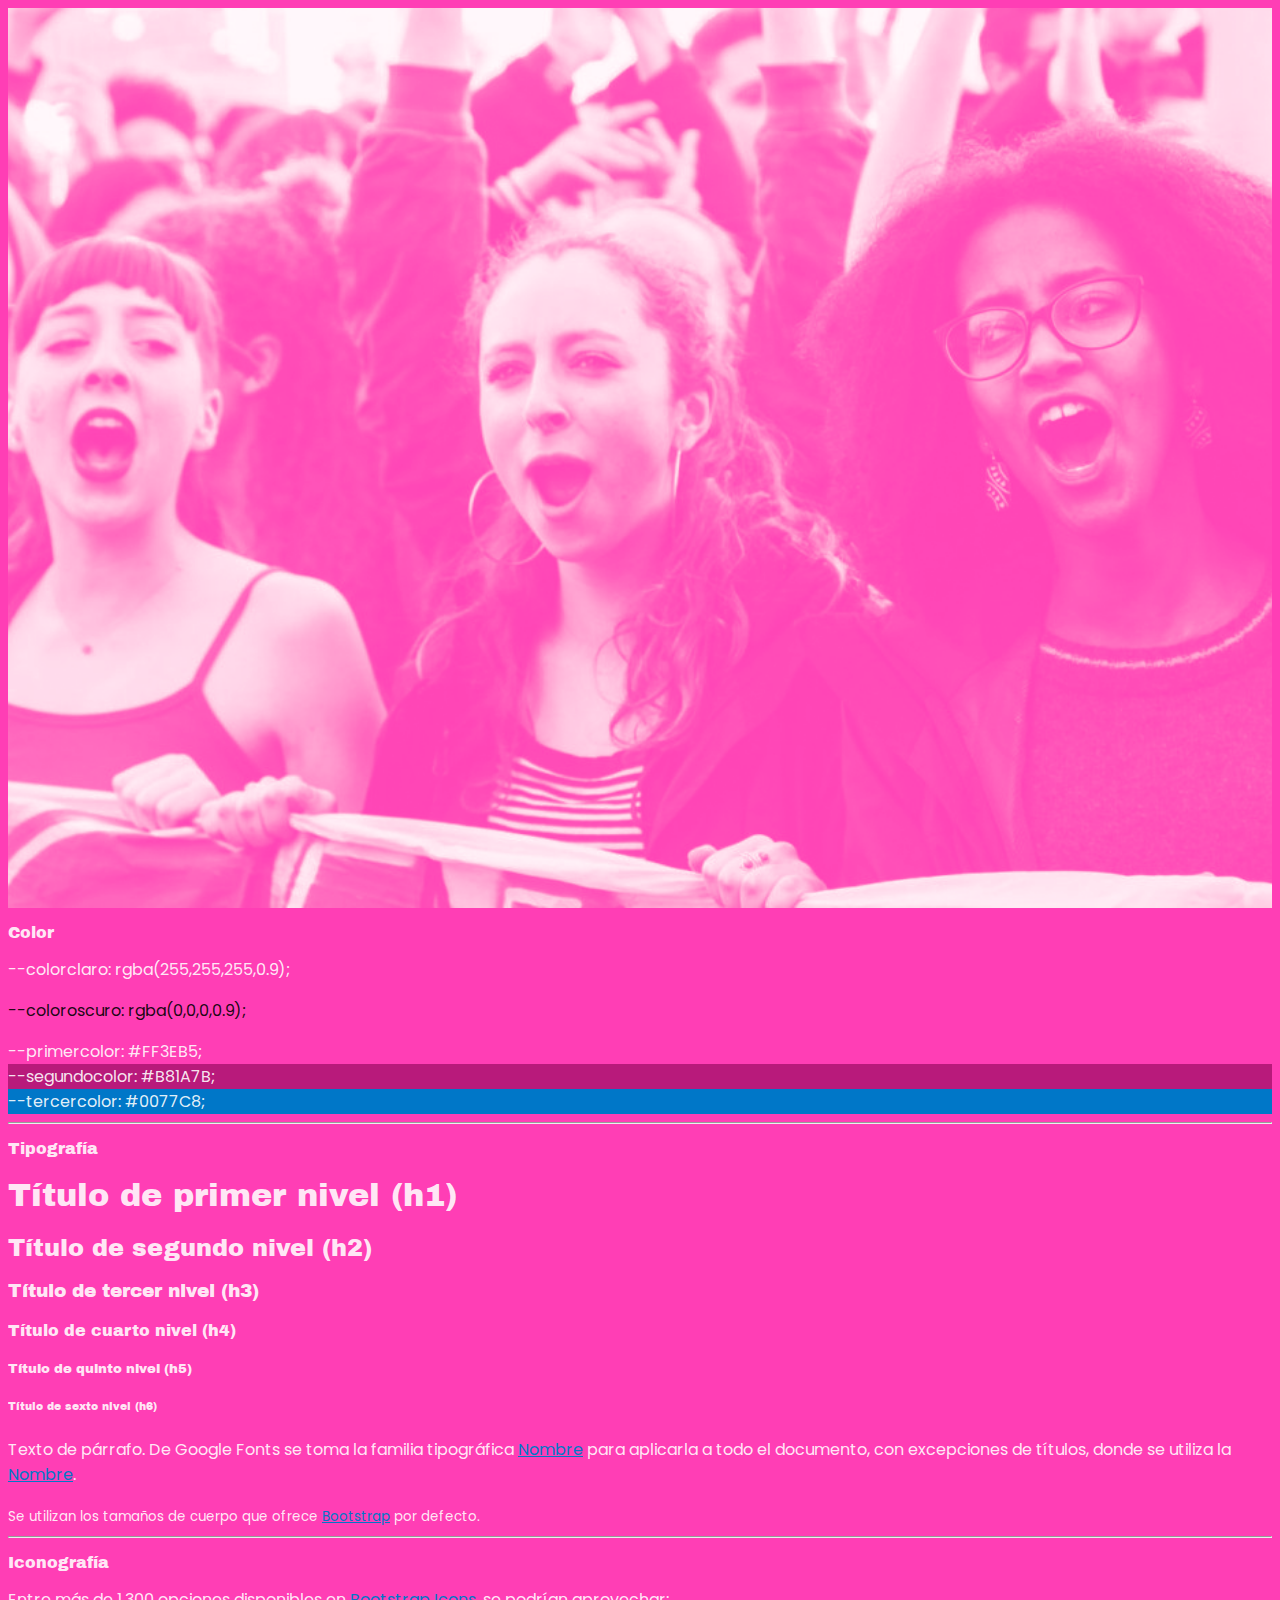
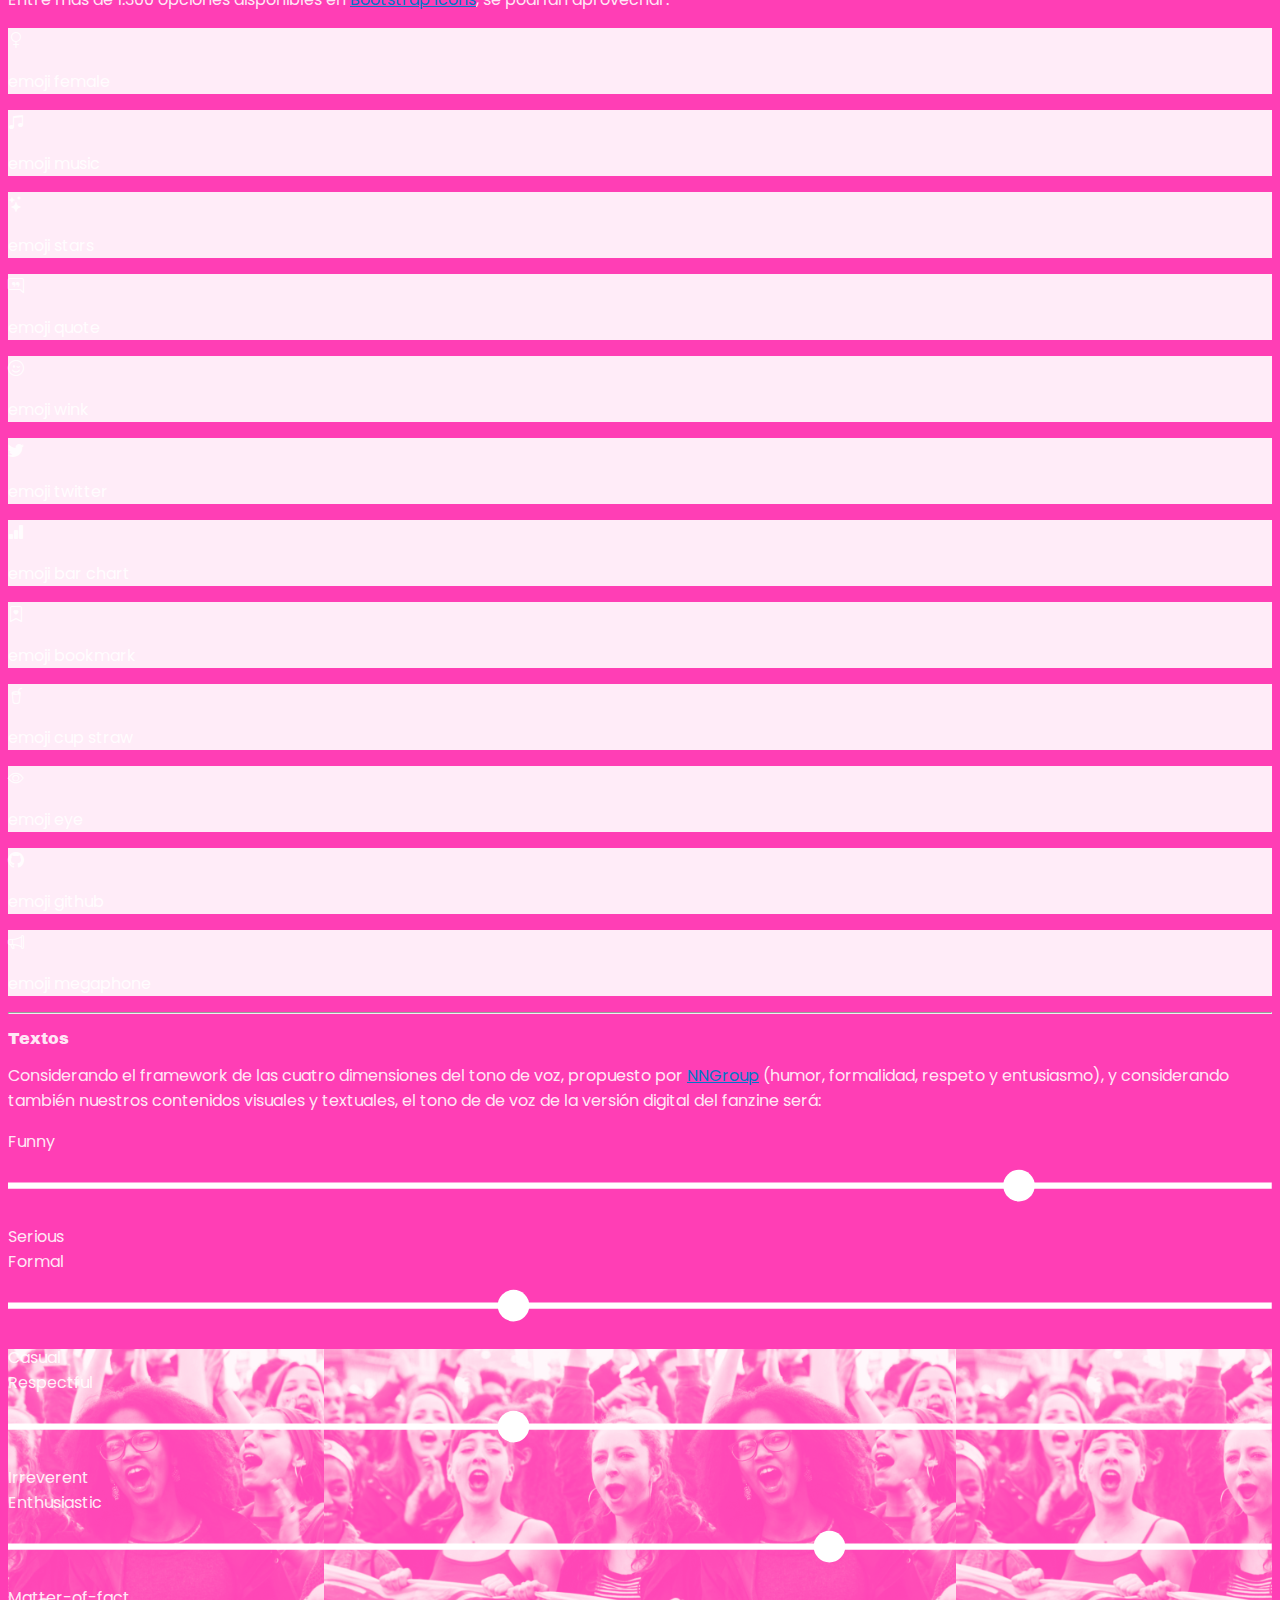
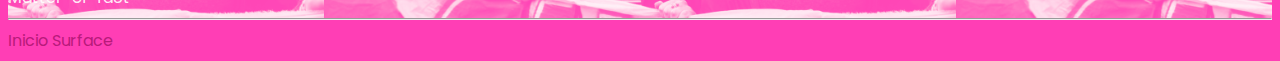
==== commit 53bfceef: "Update surface.html" ====
--- a/surface.html
+++ b/surface.html
@@ -73,78 +73,78 @@
                                 <!-- icono 2 -->
                                 <div class="col-6 col-sm-4 col-md-3 col-lg-2">
                                     <div class="card text-center text-dark bg-light shadow-sm pt-3 pb-1 mb-4">
+                                        <i class="bi bi-music-note-beamed"></i>
+                                        <p class="small">emoji music</p>
+                                    </div>
+                                </div>
+                                <!-- icono 3 -->
+                                <div class="col-6 col-sm-4 col-md-3 col-lg-2">
+                                    <div class="card text-center text-dark bg-light shadow-sm pt-3 pb-1 mb-4">
+                                        <i class="bi bi-stars"></i>
+                                        <p class="small">emoji stars</p>
+                                    </div>
+                                </div>
+                                <!-- icono 4 -->
+                                <div class="col-6 col-sm-4 col-md-3 col-lg-2">
+                                    <div class="card text-center text-dark bg-light shadow-sm pt-3 pb-1 mb-4">
+                                        <i class="bi bi-chat-right-quote"></i>
+                                        <p class="small">emoji quote</p>
+                                    </div>
+                                </div>
+                                <!-- icono 5 -->
+                                <div class="col-6 col-sm-4 col-md-3 col-lg-2">
+                                    <div class="card text-center text-dark bg-light shadow-sm pt-3 pb-1 mb-4">
+                                        <i class="bi bi-emoji-wink"></i>
+                                        <p class="small">emoji wink</p>
+                                    </div>
+                                </div>
+                                <!-- icono 6 -->
+                                <div class="col-6 col-sm-4 col-md-3 col-lg-2">
+                                    <div class="card text-center text-dark bg-light shadow-sm pt-3 pb-1 mb-4">
+                                        <i class="bi bi-twitter"></i>
+                                        <p class="small">emoji twitter</p>
+                                    </div>
+                                </div>
+                                <!-- icono 7 -->
+                                <div class="col-6 col-sm-4 col-md-3 col-lg-2">
+                                    <div class="card text-center text-dark bg-light shadow-sm pt-3 pb-1 mb-4">
+                                        <i class="bi bi-bar-chart-fill"></i>
+                                        <p class="small">emoji bar chart</p>
+                                    </div>
+                                </div>
+                                <!-- icono 8 -->
+                                <div class="col-6 col-sm-4 col-md-3 col-lg-2">
+                                    <div class="card text-center text-dark bg-light shadow-sm pt-3 pb-1 mb-4">
+                                        <i class="bi bi-bookmark-heart"></i>
+                                        <p class="small">emoji bookmark</p>
+                                    </div>
+                                </div>
+                                <!-- icono 9 -->
+                                <div class="col-6 col-sm-4 col-md-3 col-lg-2">
+                                    <div class="card text-center text-dark bg-light shadow-sm pt-3 pb-1 mb-4">
+                                        <i class="bi bi-cup-straw"></i>
+                                        <p class="small">emoji cup straw</p>
+                                    </div>
+                                </div>
+                                <!-- icono 10 -->
+                                <div class="col-6 col-sm-4 col-md-3 col-lg-2">
+                                    <div class="card text-center text-dark bg-light shadow-sm pt-3 pb-1 mb-4">
+                                        <i class="bi bi-eye"></i>
+                                        <p class="small">emoji eye</p>
+                                    </div>
+                                </div>
+                                <!-- icono 11 -->
+                                <div class="col-6 col-sm-4 col-md-3 col-lg-2">
+                                    <div class="card text-center text-dark bg-light shadow-sm pt-3 pb-1 mb-4">
+                                        <i class="bi bi-github"></i>
+                                        <p class="small">emoji github</p>
+                                    </div>
+                                </div>
+                                <!-- icono 12 -->
+                                <div class="col-6 col-sm-4 col-md-3 col-lg-2">
+                                    <div class="card text-center text-dark bg-light shadow-sm pt-3 pb-1 mb-4">
                                         <i class="bi bi-megaphone"></i>
                                         <p class="small">emoji megaphone</p>
-                                    </div>
-                                </div>
-                                <!-- icono 3 -->
-                                <div class="col-6 col-sm-4 col-md-3 col-lg-2">
-                                    <div class="card text-center text-dark bg-light shadow-sm pt-3 pb-1 mb-4">
-                                        <i class="bi bi-stars"></i>
-                                        <p class="small">emoji stars</p>
-                                    </div>
-                                </div>
-                                <!-- icono 4 -->
-                                <div class="col-6 col-sm-4 col-md-3 col-lg-2">
-                                    <div class="card text-center text-dark bg-light shadow-sm pt-3 pb-1 mb-4">
-                                        <i class="bi bi-chat-right-quote"></i>
-                                        <p class="small">emoji quote</p>
-                                    </div>
-                                </div>
-                                <!-- icono 5 -->
-                                <div class="col-6 col-sm-4 col-md-3 col-lg-2">
-                                    <div class="card text-center text-dark bg-light shadow-sm pt-3 pb-1 mb-4">
-                                        <i class="bi bi-emoji-wink"></i>
-                                        <p class="small">emoji wink</p>
-                                    </div>
-                                </div>
-                                <!-- icono 6 -->
-                                <div class="col-6 col-sm-4 col-md-3 col-lg-2">
-                                    <div class="card text-center text-dark bg-light shadow-sm pt-3 pb-1 mb-4">
-                                        <i class="bi bi-twitter"></i>
-                                        <p class="small">emoji twitter</p>
-                                    </div>
-                                </div>
-                                <!-- icono 7 -->
-                                <div class="col-6 col-sm-4 col-md-3 col-lg-2">
-                                    <div class="card text-center text-dark bg-light shadow-sm pt-3 pb-1 mb-4">
-                                        <i class="bi bi-bar-chart-fill"></i>
-                                        <p class="small">emoji bar chart</p>
-                                    </div>
-                                </div>
-                                <!-- icono 8 -->
-                                <div class="col-6 col-sm-4 col-md-3 col-lg-2">
-                                    <div class="card text-center text-dark bg-light shadow-sm pt-3 pb-1 mb-4">
-                                        <i class="bi bi-bookmark-heart"></i>
-                                        <p class="small">emoji bookmark</p>
-                                    </div>
-                                </div>
-                                <!-- icono 9 -->
-                                <div class="col-6 col-sm-4 col-md-3 col-lg-2">
-                                    <div class="card text-center text-dark bg-light shadow-sm pt-3 pb-1 mb-4">
-                                        <i class="bi bi-cup-straw"></i>
-                                        <p class="small">emoji cup straw</p>
-                                    </div>
-                                </div>
-                                <!-- icono 10 -->
-                                <div class="col-6 col-sm-4 col-md-3 col-lg-2">
-                                    <div class="card text-center text-dark bg-light shadow-sm pt-3 pb-1 mb-4">
-                                        <i class="bi bi-eye"></i>
-                                        <p class="small">emoji eye</p>
-                                    </div>
-                                </div>
-                                <!-- icono 11 -->
-                                <div class="col-6 col-sm-4 col-md-3 col-lg-2">
-                                    <div class="card text-center text-dark bg-light shadow-sm pt-3 pb-1 mb-4">
-                                        <i class="bi bi-github"></i>
-                                        <p class="small">emoji github</p>
-                                    </div>
-                                </div>
-                                <!-- icono 12 -->
-                                <div class="col-6 col-sm-4 col-md-3 col-lg-2">
-                                    <div class="card text-center text-dark bg-light shadow-sm pt-3 pb-1 mb-4">
-                                        <i class="bi bi-magic"></i>
-                                        <p class="small">emoji magic</p>
                                     </div>
                                 </div>
                                 <!-- nada más -->
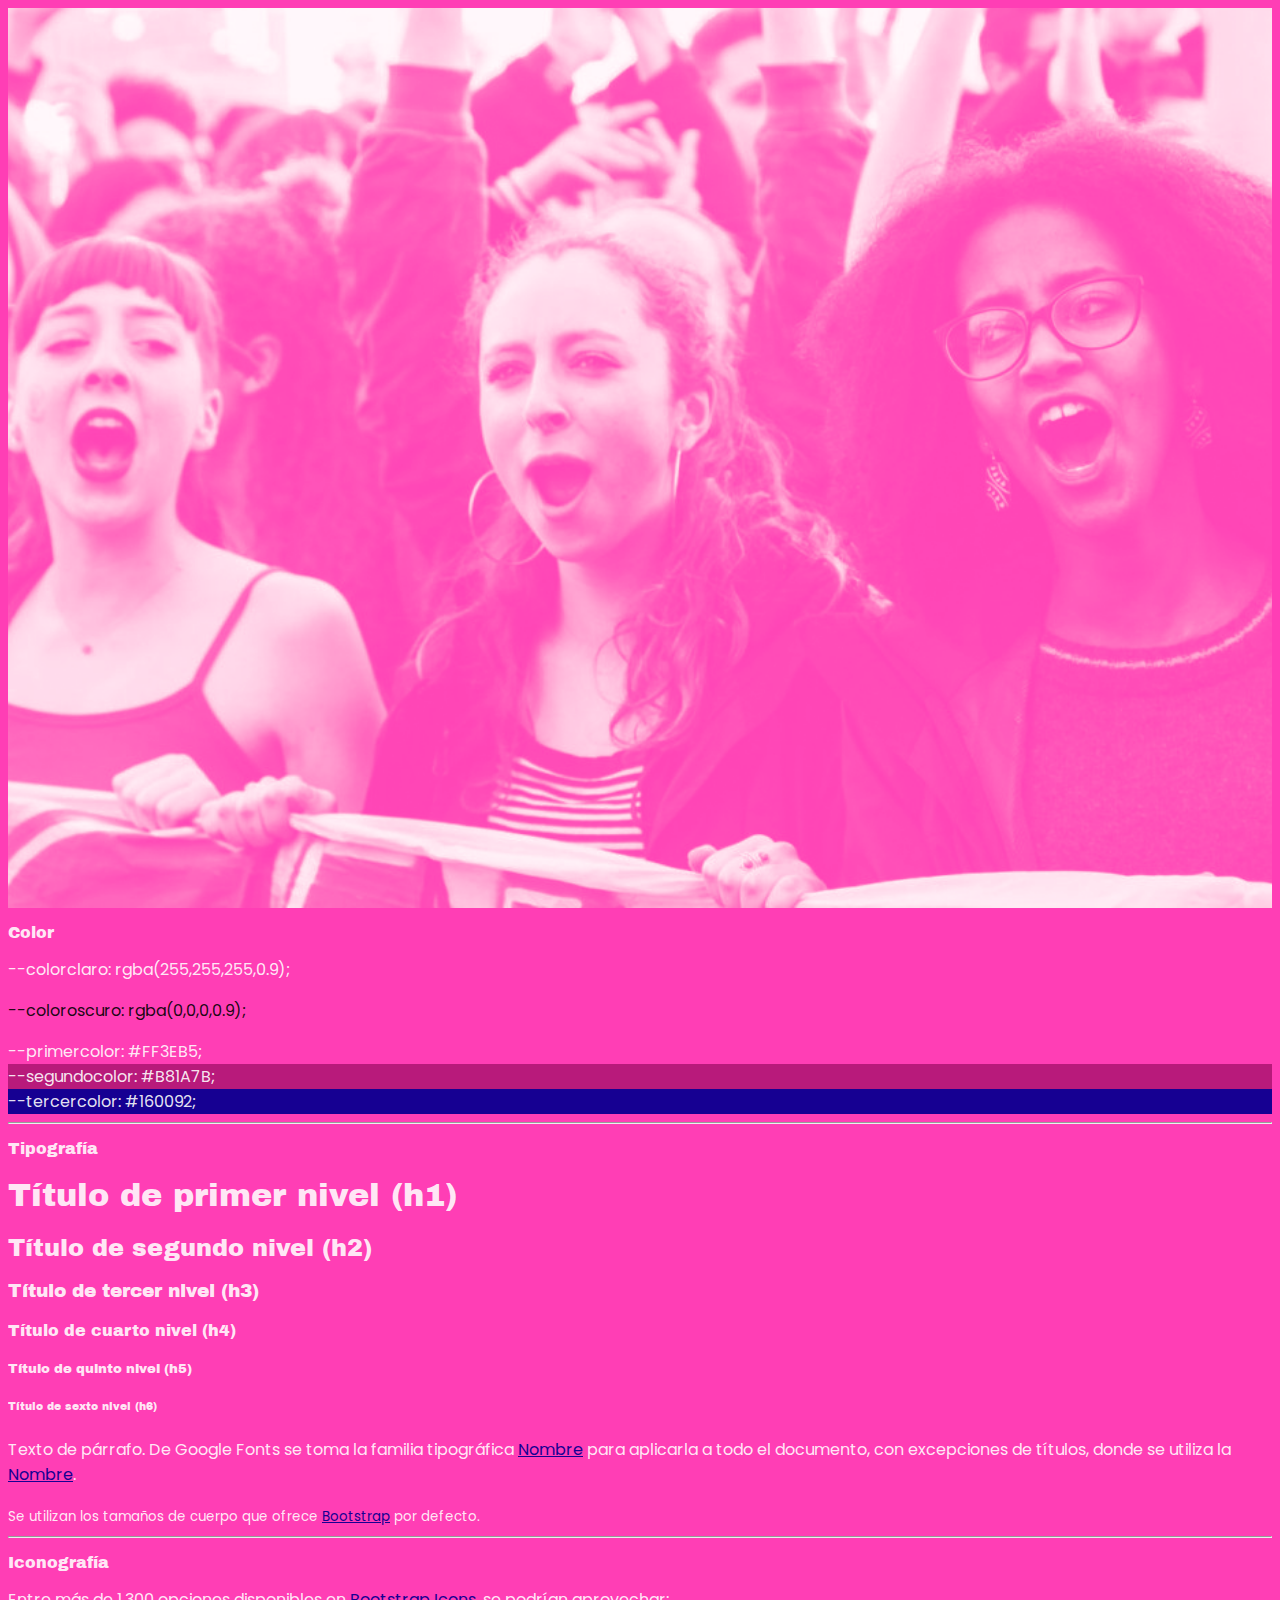
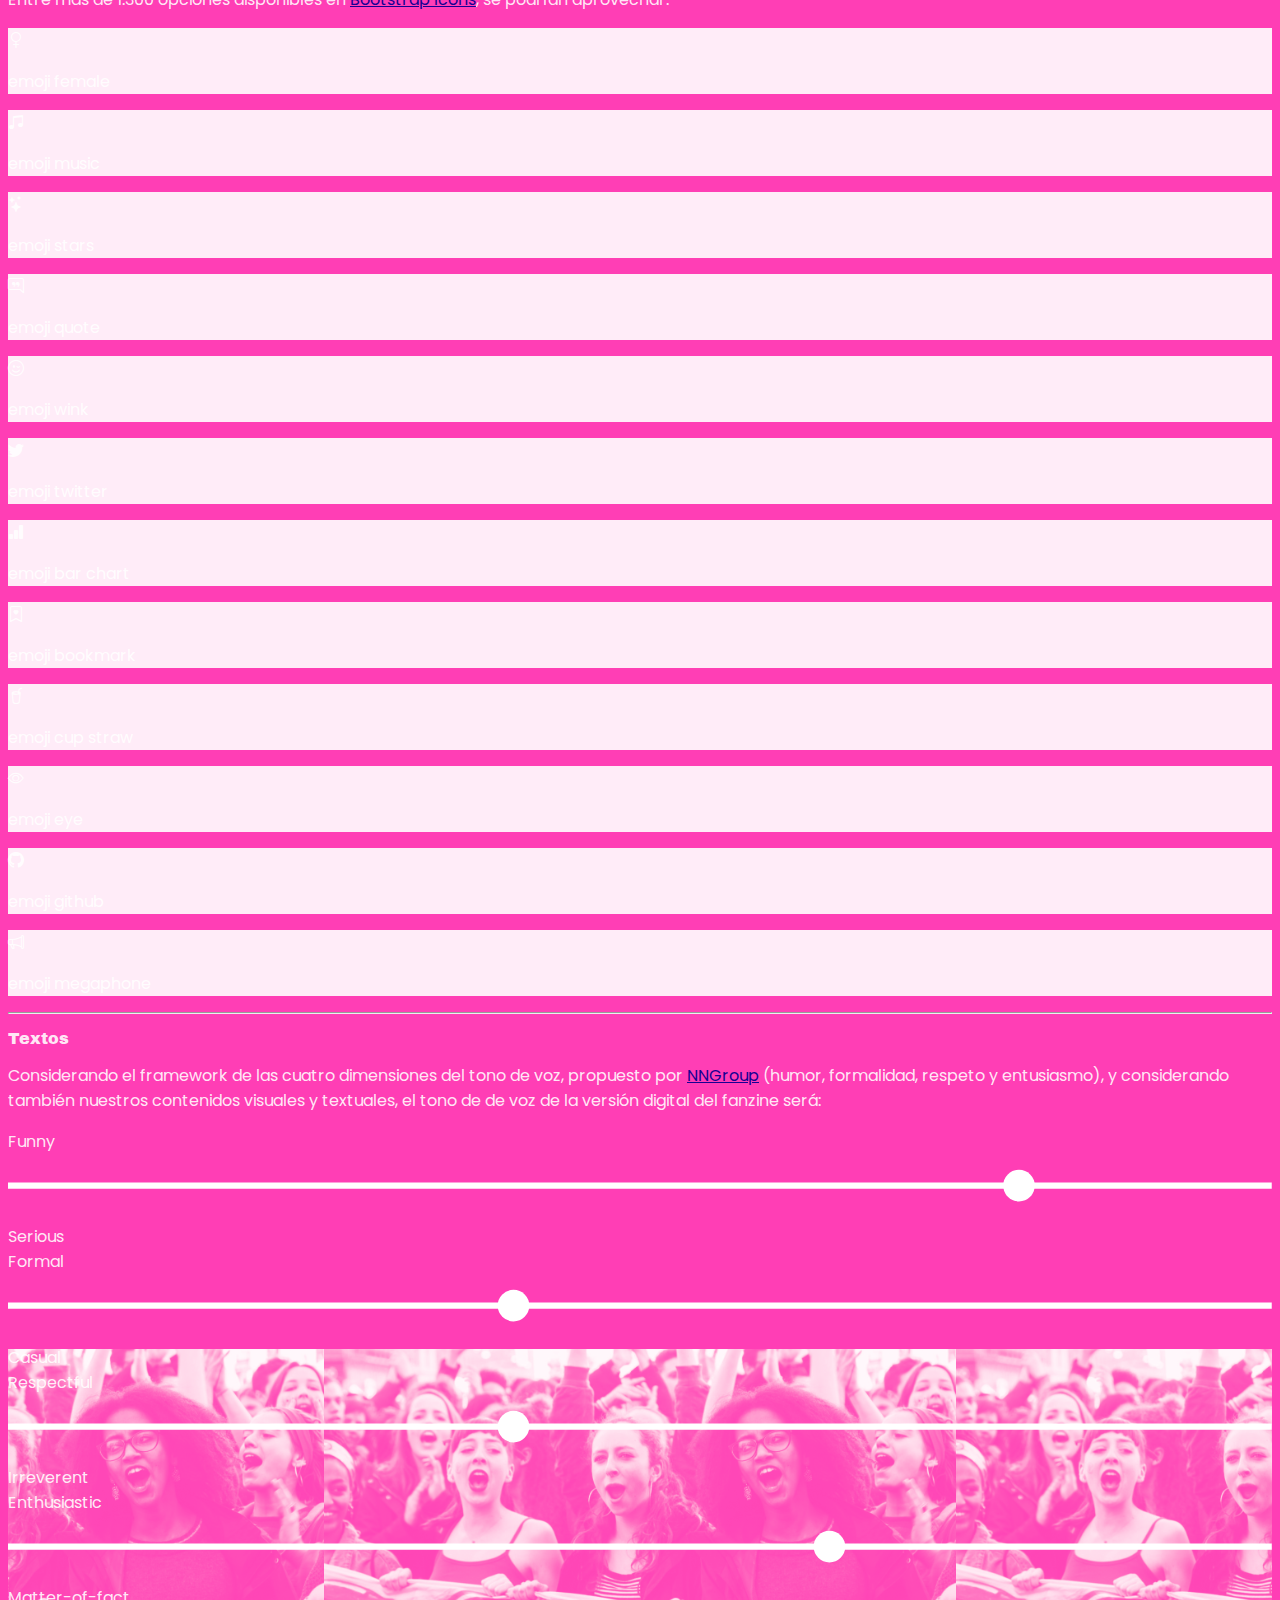
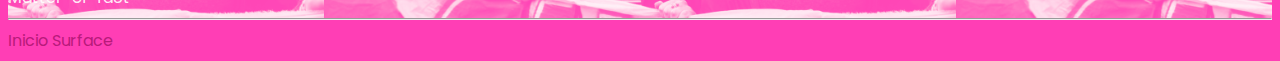
==== commit 17916432: "Update surface.html" ====
--- a/surface.html
+++ b/surface.html
@@ -30,7 +30,7 @@
                             <p><span style="color: rgba(0, 0, 0, 0.9);"> --coloroscuro: rgba(0,0,0,0.9);</span></p>
                             <div class="alert shadow-sm" role="alert" style="background: #FF3EB5;">--primercolor: #FF3EB5;</div>
                             <div class="alert shadow-sm" role="alert" style="background: #b81a7b;">--segundocolor: #B81A7B;</div>
-                            <div class="alert shadow-sm" role="alert" style="background: #0077C8;">--tercercolor: #0077C8;</div>
+                            <div class="alert shadow-sm" role="alert" style="background: #160092;">--tercercolor: #160092;</div>
                             <hr class="my-5" />
                         </div>
                     </div>
--- a/style.css
+++ b/style.css
@@ -17,7 +17,7 @@
 :root {
     --primercolor: #FF3EB5;
     --segundocolor: #b81a7b; /* menos luminoso y más saturado que el primero */
-    --tercercolor: #0077C8; /* más luminoso y menos saturado que el primero */
+    --tercercolor: #160092; /* más luminoso y menos saturado que el primero */
     --colorclaro: rgba(255, 255, 255, 0.9);
     --coloroscuro: rgba(0, 0, 0, 0.9);
 }
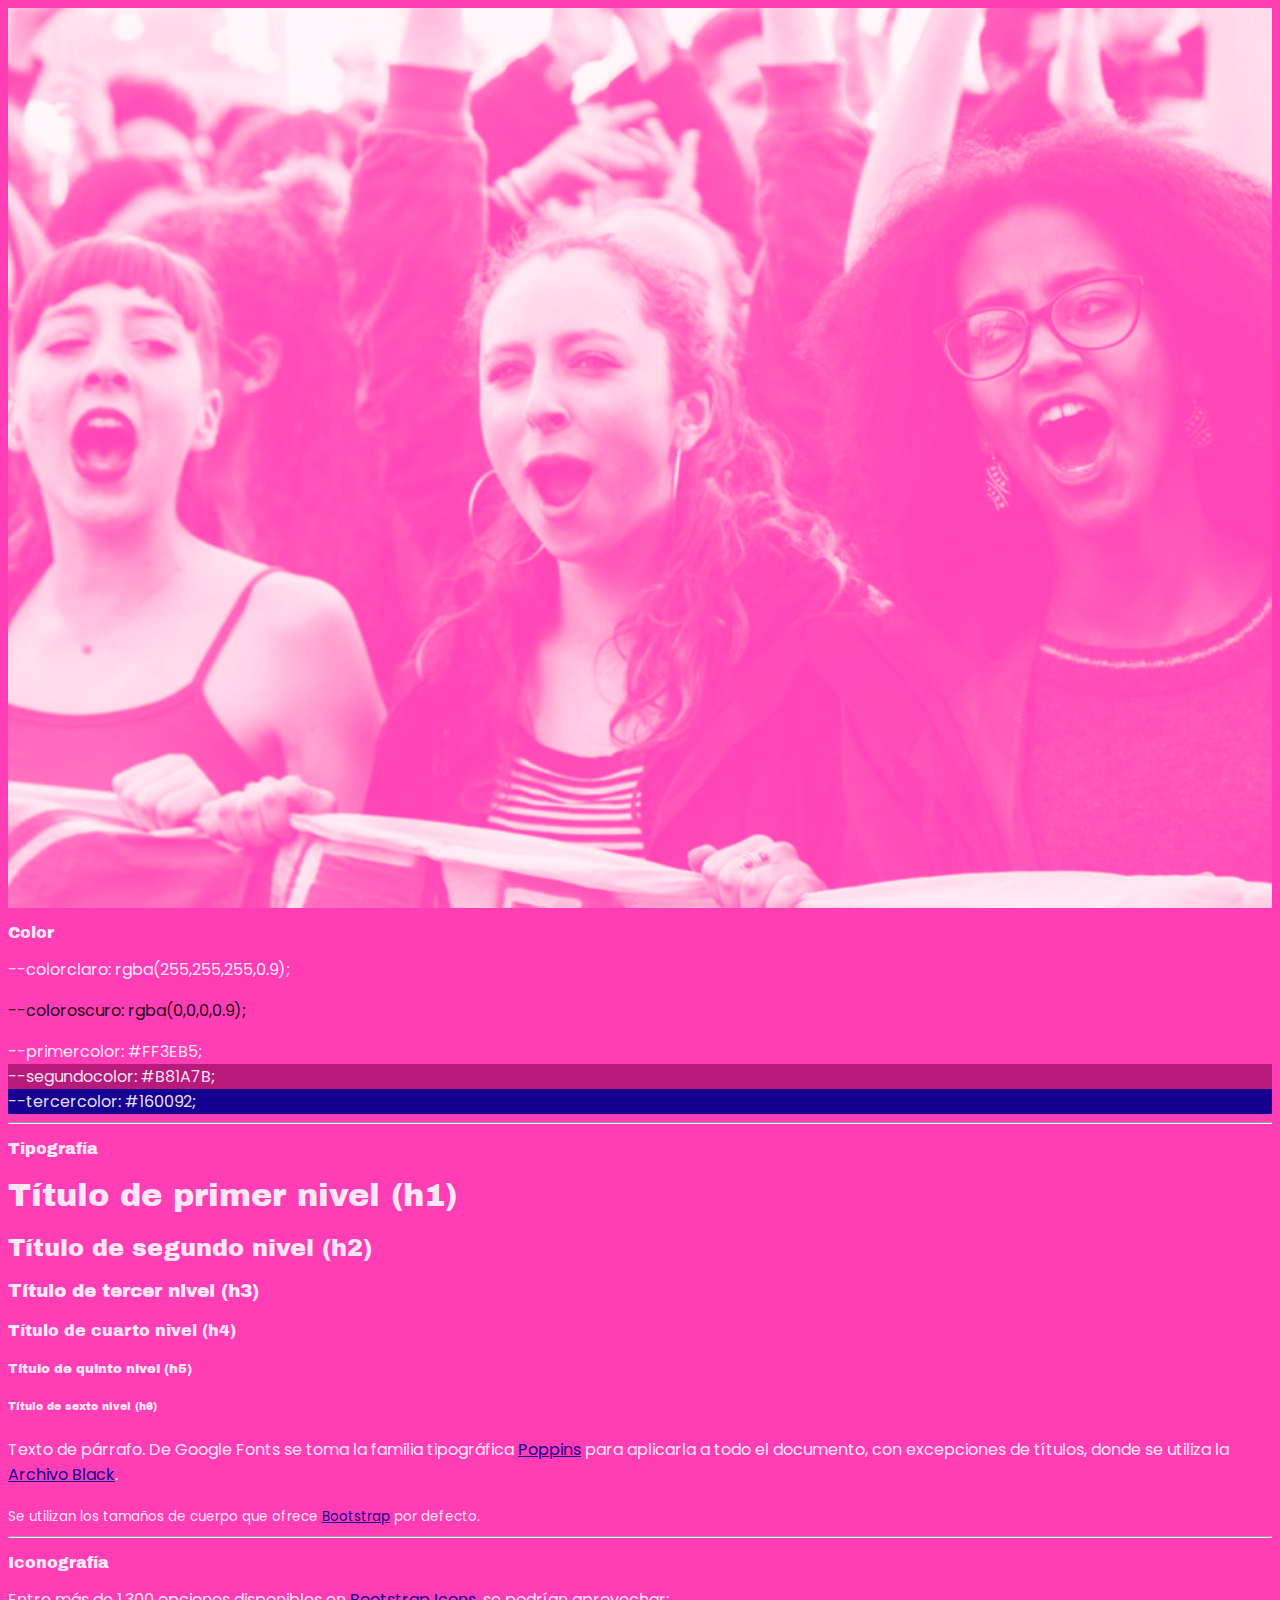
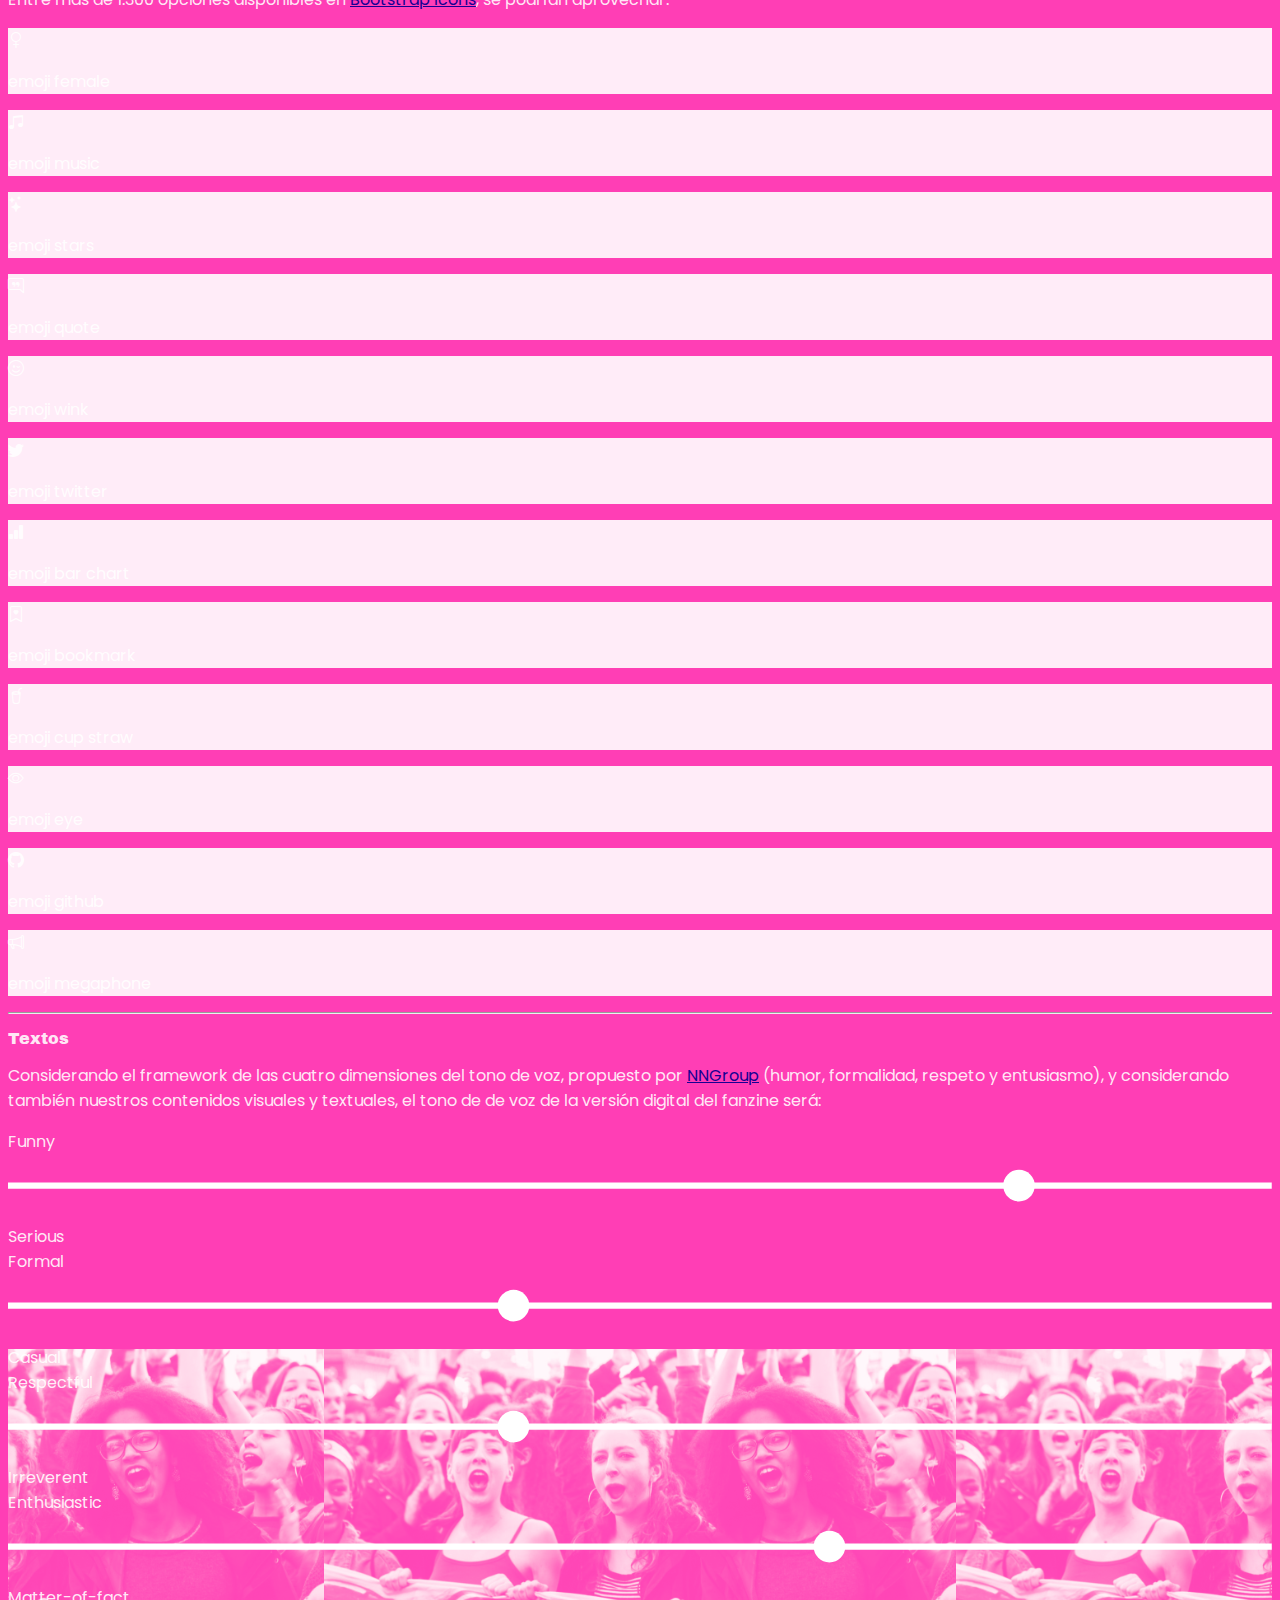
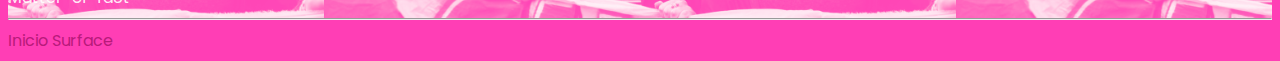
==== commit c13cf883: "Update surface.html" ====
--- a/surface.html
+++ b/surface.html
@@ -48,7 +48,7 @@
                             <h5 class="my-3">Título de quinto nivel (h5)</h5>
                             <h6 class="my-3">Título de sexto nivel (h6)</h6>
                             <p class="my-3">
-                                Texto de párrafo. De Google Fonts se toma la familia tipográfica <a href="#">Nombre</a> para aplicarla a todo el documento, con excepciones de títulos, donde se utiliza la <a href="#">Nombre</a>.
+                                Texto de párrafo. De Google Fonts se toma la familia tipográfica <a href="https://fonts.google.com/specimen/Poppins">Poppins</a> para aplicarla a todo el documento, con excepciones de títulos, donde se utiliza la <a href="https://fonts.google.com/specimen/Archivo+Black#standard-styles">Archivo Black</a>.
                             </p>
                             <small>Se utilizan los tamaños de cuerpo que ofrece <a href="https://getbootstrap.com/">Bootstrap</a> por defecto.</small>
                             <hr class="my-5" />
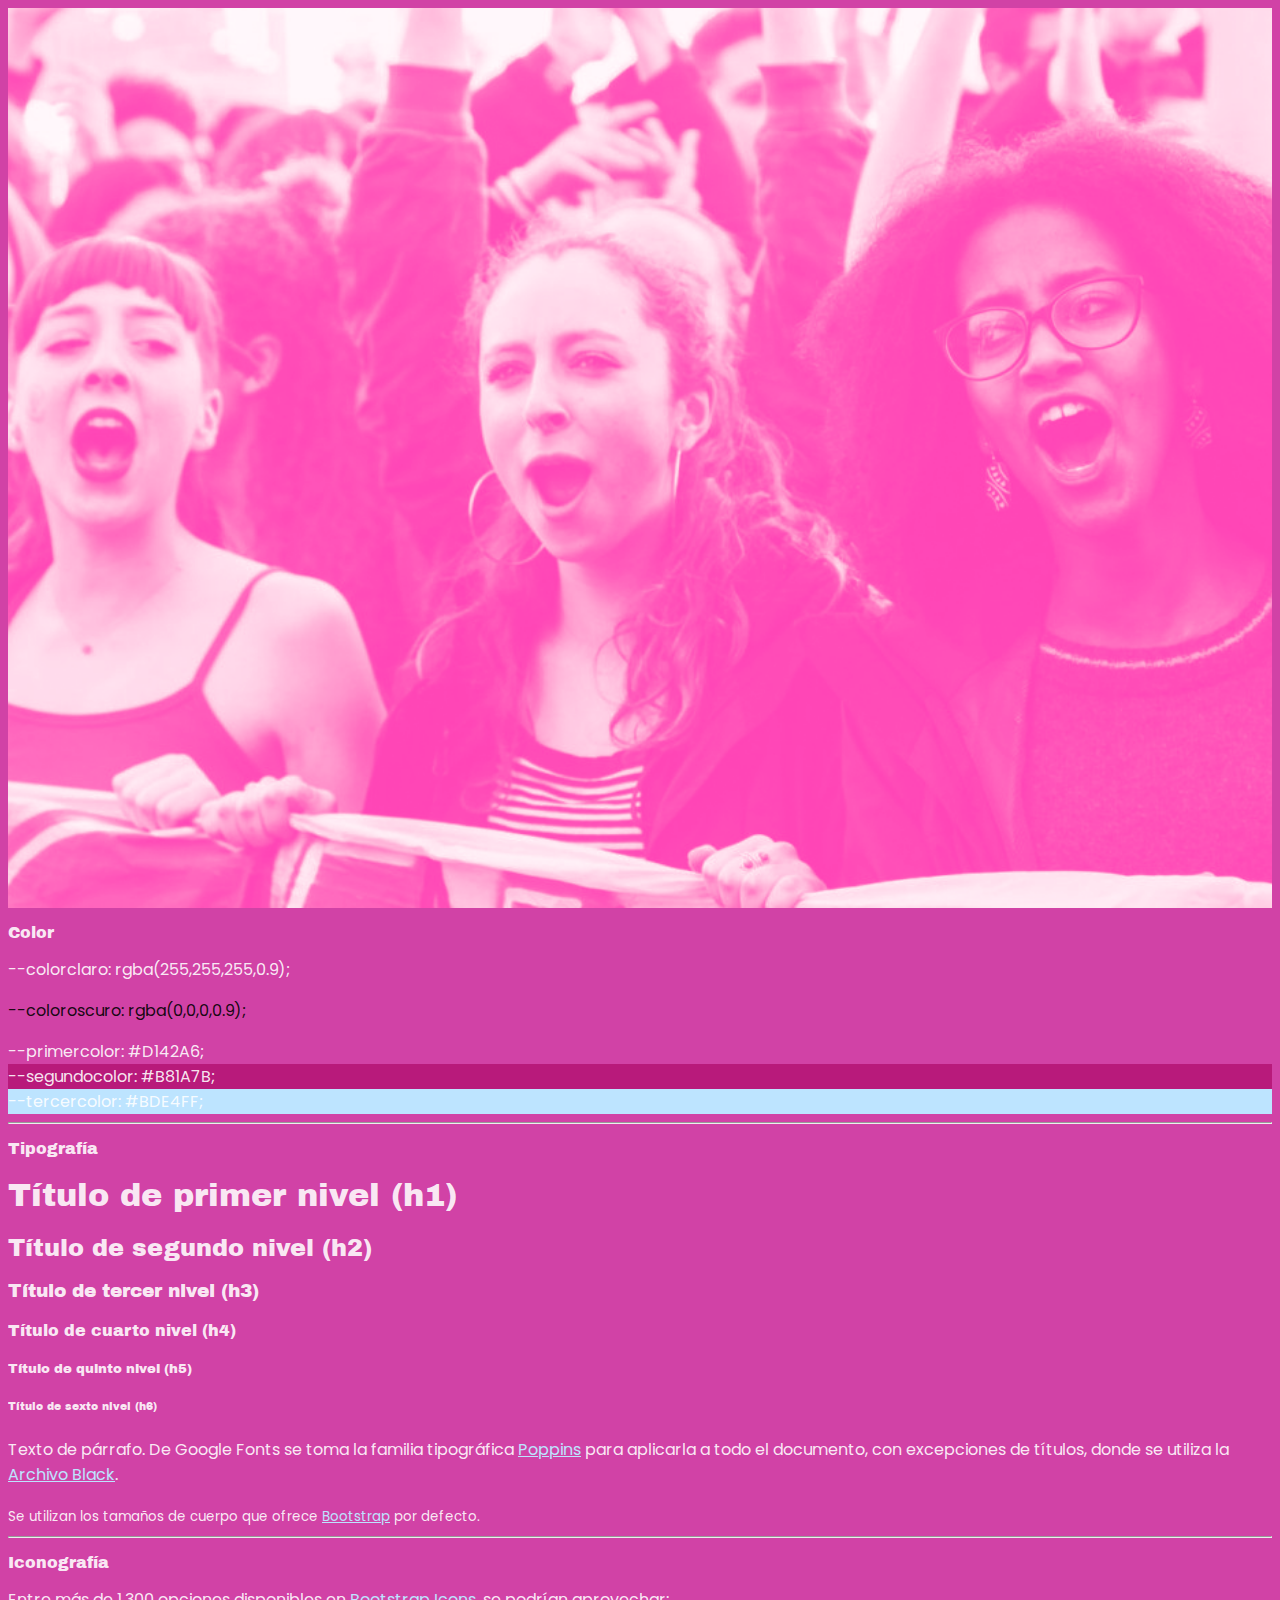
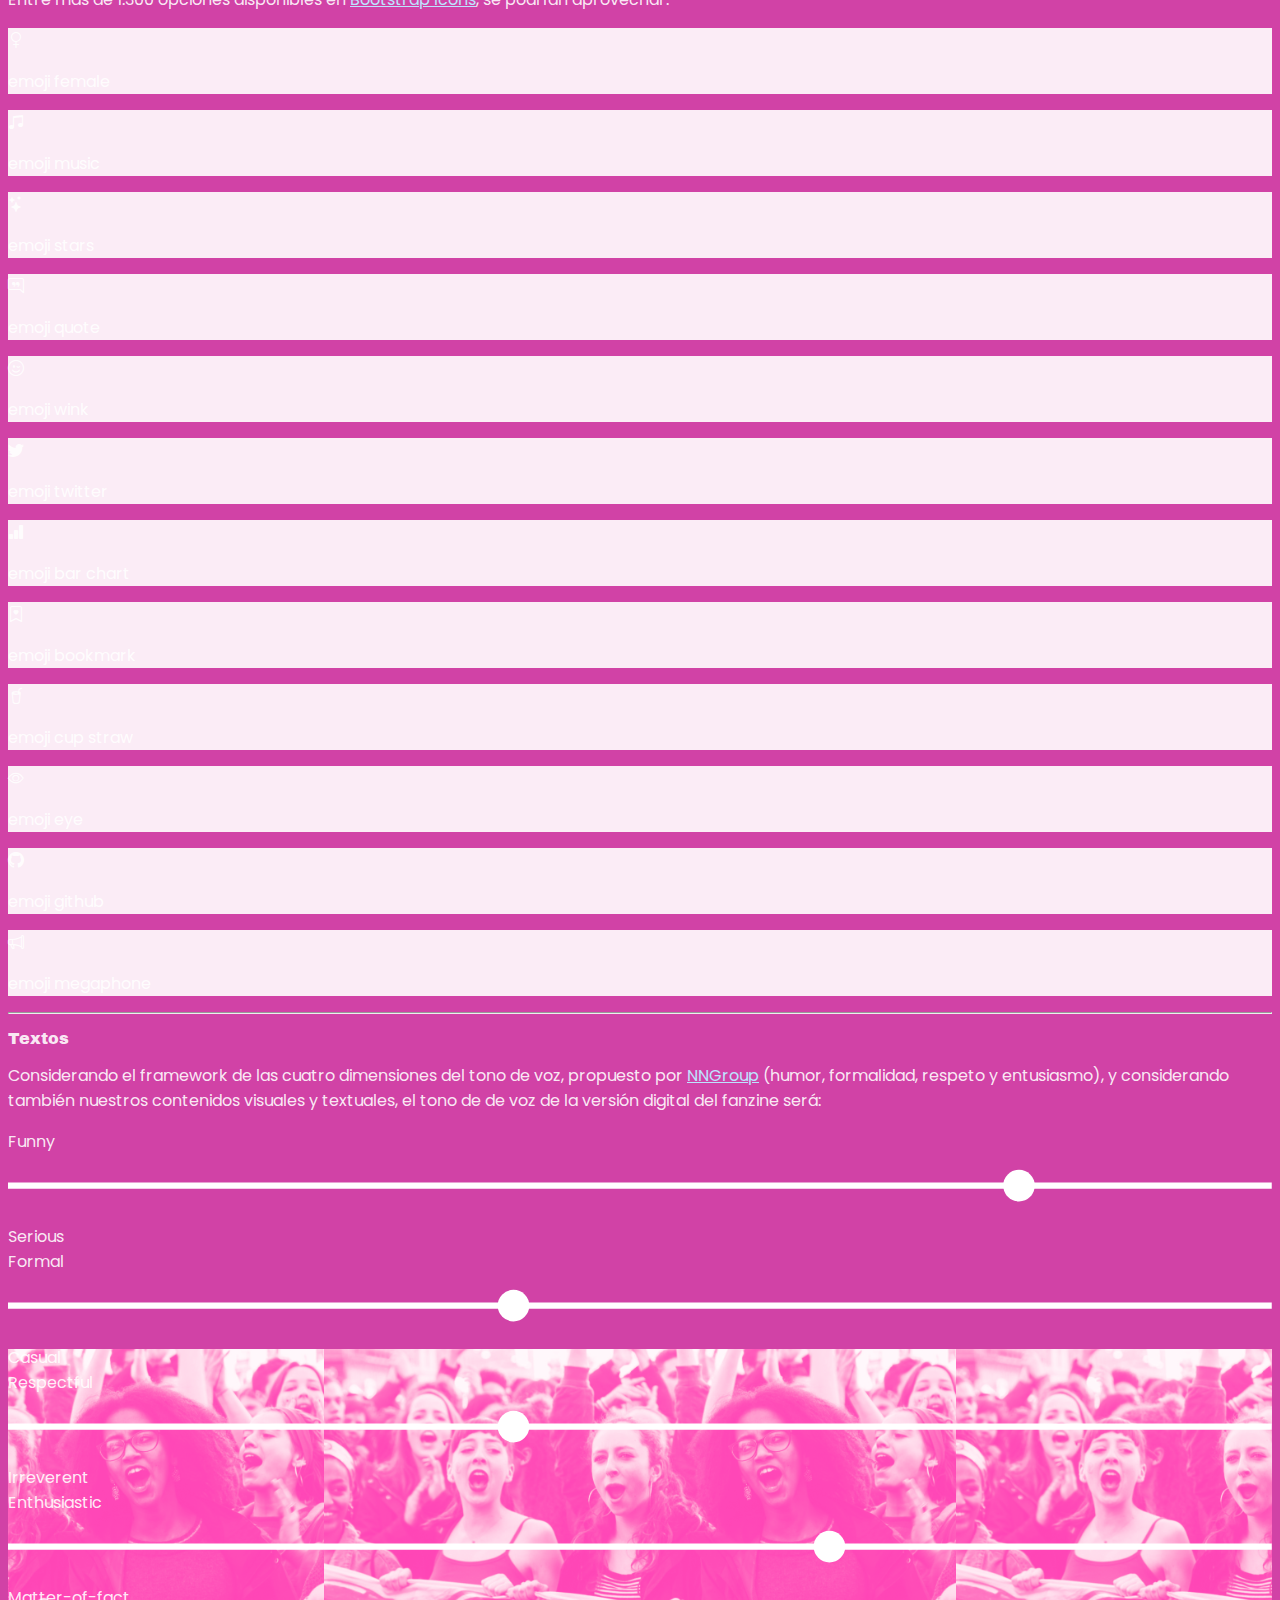
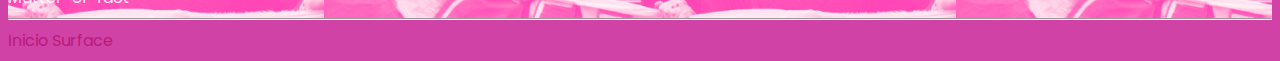
==== commit f3f2f5cd: "Update surface.html" ====
--- a/surface.html
+++ b/surface.html
@@ -28,9 +28,9 @@
                             <p class="lead">Color</p>
                             <p><span style="color: rgba(255, 255, 255, 0.9);"> --colorclaro: rgba(255,255,255,0.9);</span></p>
                             <p><span style="color: rgba(0, 0, 0, 0.9);"> --coloroscuro: rgba(0,0,0,0.9);</span></p>
-                            <div class="alert shadow-sm" role="alert" style="background: #FF3EB5;">--primercolor: #FF3EB5;</div>
+                            <div class="alert shadow-sm" role="alert" style="background: #D142A6;">--primercolor: #D142A6;</div>
                             <div class="alert shadow-sm" role="alert" style="background: #b81a7b;">--segundocolor: #B81A7B;</div>
-                            <div class="alert shadow-sm" role="alert" style="background: #160092;">--tercercolor: #160092;</div>
+                            <div class="alert shadow-sm" role="alert" style="background: #BDE4FF;">--tercercolor: #BDE4FF;</div>
                             <hr class="my-5" />
                         </div>
                     </div>
--- a/style.css
+++ b/style.css
@@ -15,9 +15,9 @@
 /* cambien aquí sus colores, necesitan definir tres */
 
 :root {
-    --primercolor: #FF3EB5;
+    --primercolor: #D142A6;
     --segundocolor: #b81a7b; /* menos luminoso y más saturado que el primero */
-    --tercercolor: #160092; /* más luminoso y menos saturado que el primero */
+    --tercercolor: #BDE4FF; /* más luminoso y menos saturado que el primero */
     --colorclaro: rgba(255, 255, 255, 0.9);
     --coloroscuro: rgba(0, 0, 0, 0.9);
 }
